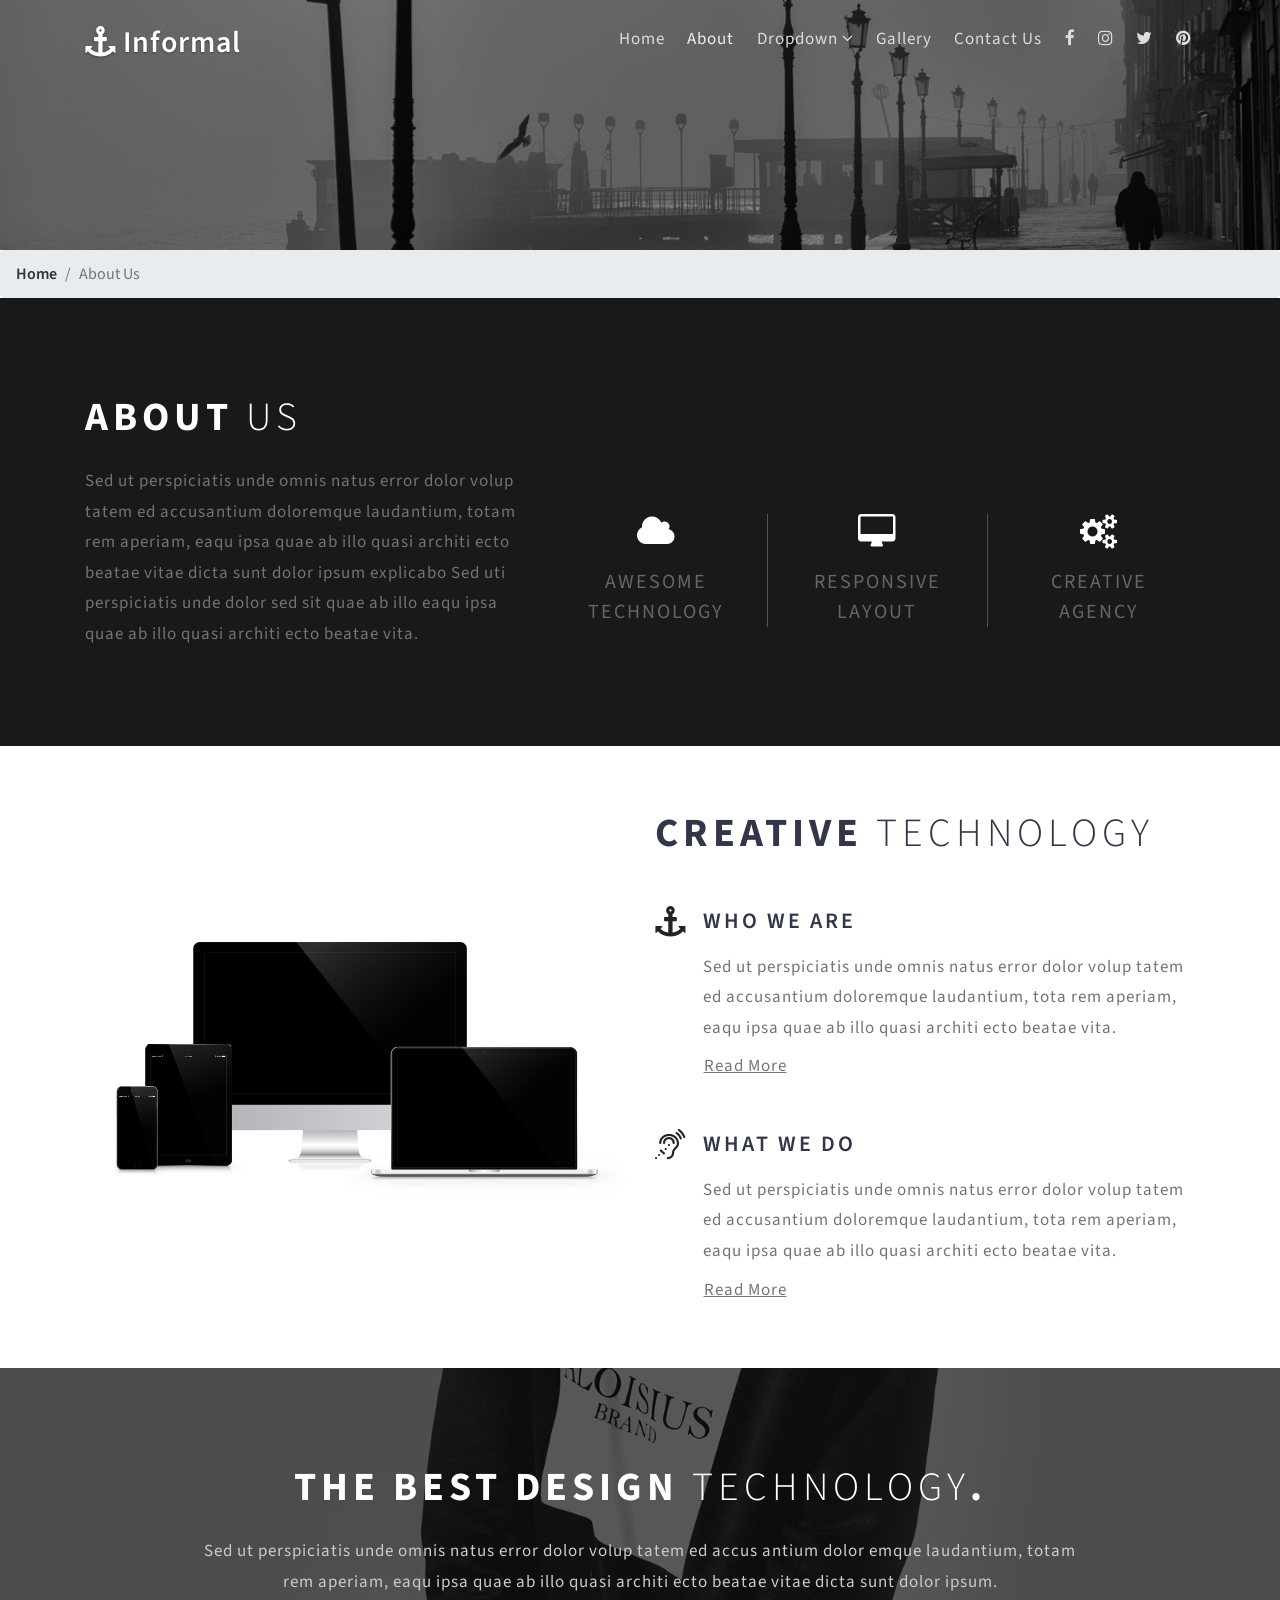
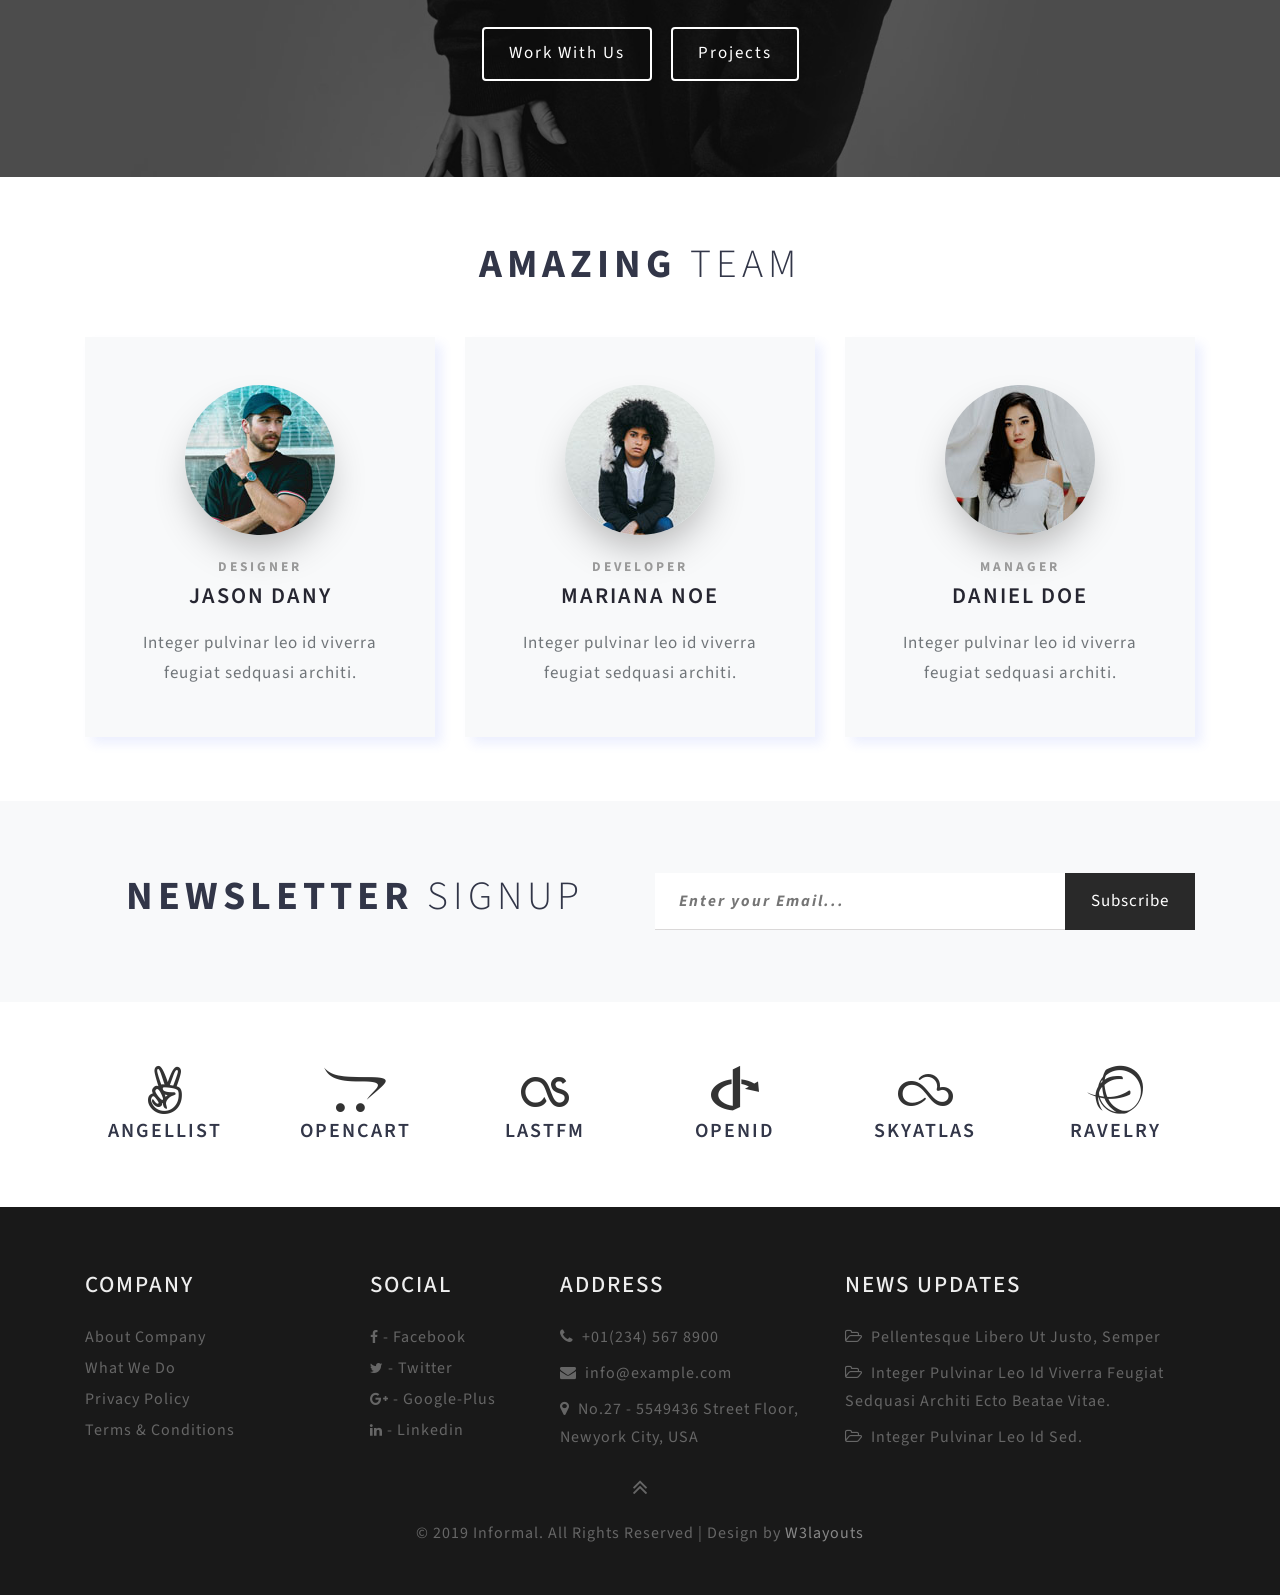
==== about.html @ fc9c0b32 "Initial commit" ====
<!--
author: W3layouts
author URL: http://w3layouts.com
License: Creative Commons Attribution 3.0 Unported
License URL: http://creativecommons.org/licenses/by/3.0/
-->
<!DOCTYPE html>
<html lang="en">
<head>
<title>Informal a Multipurpose Flat Bootstrap Responsive Web Template | About :: w3layouts</title>

<meta name="viewport" content="width=device-width, initial-scale=1">
<meta charset="utf-8">
<meta name="keywords" content="Informal Responsive web template, Bootstrap Web Templates, Flat Web Templates, Android Compatible web template, 
Smartphone Compatible web template, free webdesigns for Nokia, Samsung, LG, SonyEricsson, Motorola web design" />

    <script>
        addEventListener("load", function () {
            setTimeout(hideURLbar, 0);
        }, false);

        function hideURLbar() {
            window.scrollTo(0, 1);
        }
    </script>
	
	<!-- css files -->
    <link href="css/bootstrap.css" rel='stylesheet' type='text/css' /><!-- bootstrap css -->
    <link href="css/style.css" rel='stylesheet' type='text/css' /><!-- custom css -->
    <link href="css/font-awesome.min.css" rel="stylesheet"><!-- fontawesome css -->
	<!-- //css files -->
	
	<!-- google fonts -->
	<link href="//fonts.googleapis.com/css?family=Source+Sans+Pro:200,200i,300,300i,400,400i,600,600i,700,700i,900,900i&amp;subset=cyrillic,cyrillic-ext,greek,greek-ext,latin-ext,vietnamese" rel="stylesheet">
	<!-- //google fonts -->
	
</head>
<body>

<!-- header -->
<header>
	<div class="container">
		<div class="header d-lg-flex justify-content-between align-items-center">
			<div class="header-agile">
				<h1>
					<a class="navbar-brand logo" href="index.html">
						<span class="fa fa-anchor" aria-hidden="true"></span> Informal 
					</a>
				</h1>
			</div>
			<div class="nav_w3ls">
				<nav>
					<label for="drop" class="toggle mt-lg-0 mt-1"><span class="fa fa-bars" aria-hidden="true"></span></label>
					<input type="checkbox" id="drop" />
						<ul class="menu">
							<li class="mr-lg-3 mr-2"><a href="index.html">Home</a></li>
							<li class="mr-lg-3 mr-2 active"><a href="about.html">About </a></li>
							<li class="mr-lg-3 mr-2 p-0">
							<!-- First Tier Drop Down -->
							<label for="drop-2" class="toggle">Dropdown <span class="fa fa-angle-down" aria-hidden="true"></span> </label>
							<a href="#">Dropdown <span class="fa fa-angle-down" aria-hidden="true"></span></a>
							<input type="checkbox" id="drop-2"/>
							<ul class="inner-dropdown">
								<li><a href="index.html">What We Do</a></li>
								<li><a href="index.html">News Updates</a></li>
								<li><a href="#subscribe">Newsletter</a></li>
							</ul>
							</li>
							<li class="mr-lg-3 mr-2"><a href="gallery.html">Gallery</a></li>
							<li class="mr-lg-3 mr-2"><a href="contact.html">Contact Us</a></li>
							<li class="mr-3 icons"><a href="#"><span class="fa fa-facebook" aria-hidden="true"></span></a></li>
							<li class="mr-3 icons"><a href="#"><span class="fa fa-instagram" aria-hidden="true"></span></a></li>
							<li class="mr-3 icons"><a href="#"><span class="fa fa-twitter" aria-hidden="true"></span></a></li>
							<li class=" icons"><a href="#"><span class="fa fa-pinterest" aria-hidden="true"></span></a></li>
						</ul>
				</nav>
			</div>

		</div>
	</div>
</header>
<!-- //header -->

<!-- banner -->
<section class="inner-page-banner" id="home">
</section>
<!-- //banner -->

<!-- page details -->
<div class="breadcrumb-agile">
	<ol class="breadcrumb mb-0">
		<li class="breadcrumb-item">
			<a href="index.html">Home</a>
		</li>
		<li class="breadcrumb-item active" aria-current="page">About Us</li>
	</ol>
</div>
<!-- //page details -->

<!-- about -->
<section class="about py-5" id="about">
	<div class="container py-lg-5 py-md-3">
		<h3 class="heading mb-4">About <span> Us</span> </h3>
		<div class="row">
			<div class="col-lg-5 about-left">
				<p class="">Sed ut perspiciatis unde omnis natus error dolor volup tatem ed accusantium doloremque
				laudantium, totam rem aperiam, eaqu ipsa quae ab illo quasi architi ecto beatae vitae dicta
				sunt dolor ipsum explicabo Sed uti perspiciatis unde dolor sed sit quae ab illo eaqu ipsa quae ab illo quasi architi ecto beatae vita.</p>
			</div>
			<div class="col-lg-7 about-right text-center mt-5">
				<div class="row"> 
					<div class="col-sm-4 col-4 grid1">
						<span class="fa fa-cloud"></span>
						<h4 class="mt-3">Awesome <br>Technology</h4>
					</div>
					<div class="col-sm-4 col-4 grid2 border-grid">
						<span class="fa fa-desktop"></span>
						<h4 class="mt-3">Responsive <br>Layout</h4>
					</div>
					<div class="col-sm-4 col-4 grid3">
						<span class="fa fa-cogs"></span>
						<h4 class="mt-3">Creative <br>Agency</h4>
					</div>
				</div>
			</div>
		</div>
	</div>
</section>
<!-- //about -->

<!-- about bottom -->
<section class="about-bottom py-5">
	<div class="container py-md-3">
		<div class="row"> 
			<div class="col-lg-6 left-img">
				<img src="images/imac.png" class="img-fluid" alt="" />
			</div> 
			<div class="col-lg-6 mt-lg-0 mt-4">
				<h3 class="heading mb-5">Creative <span> Technology</span> </h3>
				<div class="row inner-heading">
					<div class="col-md-1">
						<span class="fa fa-anchor"></span>
					</div>
					<div class="col-md-11">
						<h4 class="mt-md-0 mt-2">Who We Are</h4>
						<p class="mt-3">Sed ut perspiciatis unde omnis natus error dolor volup tatem ed accusantium doloremque
						laudantium, tota rem aperiam, eaqu ipsa quae ab illo quasi architi ecto beatae vita.</p>
						<a href="#" class="btn">Read More</a>
					</div>
					<div class="col-md-1 mt-5">
						<span class="fa fa-assistive-listening-systems"></span>
					</div>
					<div class="col-md-11 mt-md-5">
						<h4 class="mt-md-0 mt-2">What we do</h4>
						<p class="mt-3">Sed ut perspiciatis unde omnis natus error dolor volup tatem ed accusantium doloremque
						laudantium, tota rem aperiam, eaqu ipsa quae ab illo quasi architi ecto beatae vita.</p>
						<a href="#" class="btn">Read More</a>
					</div>
				</div>
			</div>
		</div>
	</div>
</section>
<!-- //about bottom -->

<!-- text -->
<section class="text py-5" id="stats">
	<div class="container py-md-5 text-center">		
		<div class="row">
			<div class="col-12">
				<h2 class="mb-4 heading">The Best Design <span>Technology</span>.</h2>
				<p>Sed ut perspiciatis unde omnis natus error dolor volup tatem ed accus antium dolor emque
				laudantium, totam rem aperiam, eaqu ipsa quae ab illo quasi architi ecto beatae vitae dicta
				sunt dolor ipsum.</p>
				<a href="contact.html" class="btn mr-3"> Work With Us</a>
				<a href="gallery.html" class="btn"> Projects </a>
			</div>		
		</div>		
	</div>		
</section>
<!-- //text -->

<!-- team -->
<section class="banner-w3layouts-bottom py-5" id="team">
	<div class="container">
		<div class="inner-sec-wthree py-lg-3 speak">
			<h3 class="heading mb-5 text-center">Amazing <span> Team</span> </h3>
			<div class="row mt-lg-5 mt-4">
				<div class="col-md-4">
					<div class="team-gd text-center">
						<div class="team-img mb-4">
							<img src="images/team3.jpg" class="img-fluid" alt="user-image">
						</div>
						<div class="team-info">
							<h3 class="mt-md-4 mt-3"><span class="sub-tittle-team">Designer</span> Jason dany</h3>
							<p>Integer pulvinar leo id viverra feugiat sedquasi architi.</p>
						</div>
					</div>
				</div>
				<div class="col-md-4 my-md-0 my-3">
					<div class="team-gd text-center">
						<div class="team-img mb-4">
							<img src="images/team1.jpg" class="img-fluid" alt="user-image">
						</div>
						<div class="team-info">
							<h3 class="mt-md-4 mt-3"><span class="sub-tittle-team">Developer</span> Mariana Noe</h3>
							<p>Integer pulvinar leo id viverra feugiat sedquasi architi.</p>
						</div>
					</div>
				</div>
				<div class="col-md-4">
					<div class="team-gd text-center">
						<div class="team-img mb-4">
							<img src="images/team2.jpg" class="img-fluid" alt="user-image">
						</div>
						<div class="team-info">
							<h3 class="mt-md-4 mt-3"><span class="sub-tittle-team">Manager</span> Daniel Doe</h3>
							<p>Integer pulvinar leo id viverra feugiat sedquasi architi.</p>
						</div>
					</div>
				</div>
			</div>
		</div>
	</div>
</section>
<!-- //team -->

<!-- newsletter -->
<section class="subscribe-main py-5" id="subscribe">
	<div class="container py-md-4">
		<div class="row">
			<div class="col-lg-6">
				<h3 class="heading text-center">Newsletter <span> Signup</span></h3>
			</div>
			<div class="col-lg-6 newsletter-info mt-lg-0 mt-4">
				<form action="#" method="post" class="d-flex">
					<input type="email" name="email" placeholder="Enter your Email..." required="">
					<input type="submit" value="Subscribe">
				</form>
			</div>
		</div>
	</div>
</section>
<!-- //newsletter-->

<!-- partners -->
<section class="partners py-5" id="partners">
	<div class="container py-md-3">
		<div class="row grid-part text-center">
			<div class="col-md-2 col-4">
				<div class="parts-w3ls">
					<a href="#"><span class="fa fa-angellist"></span></a>
					<h4>Angellist</h4>
				</div>
			</div>
			<div class="col-md-2 col-4">
				<div class="parts-w3ls">
					<a href="#"><span class="fa fa-opencart"></span></a>
					<h4>opencart</h4>
				</div>
			</div>
			<div class="col-md-2 col-4">
				<div class="parts-w3ls">
					<a href="#"><span class="fa fa-lastfm"></span></a>
					<h4>lastfm</h4>
				</div>
			</div>
			<div class="col-md-2 col-4 mt-md-0 mt-4">
				<div class="parts-w3ls">
					<a href="#"><span class="fa fa-openid"></span></a>
					<h4>openid</h4>
				</div>
			</div>
			<div class="col-md-2 col-4 mt-md-0 mt-4">
				<div class="parts-w3ls">
					<a href="#"><span class="fa fa-skyatlas"></span></a>
					<h4>skyatlas</h4>
				</div>
			</div>
			<div class="col-md-2 col-4 mt-md-0 mt-4">
				<div class="parts-w3ls">
					<a href="#"><span class="fa fa-ravelry"></span></a>
					<h4>ravelry</h4>
				</div>
			</div>
		</div>
	</div>
</section>
<!-- //partners -->

<!-- footer -->
<footer class="py-5">
	<div class="container">
		<div class="row footer_grids pt-lg-3">
			<div class="col-lg-3 col-6 footer_left">
				<h3 class="mb-sm-4 mb-3">Company</h3>
				<ul>
					<li><a href="about.html">About company</a></li>
					<li><a href="#stats">What We Do</a></li>
					<li><a href="#">Privacy Policy</a></li>
					<li><a href="#">Terms & Conditions</a></li>
				</ul>
			</div>
			<div class="col-lg-2 col-6 footer_left">
				<h3 class="mb-sm-4 mb-3"> Social</h3>
				<ul>
					<li><a href="#"><span class="fa mr-1 fa-facebook"></span>- facebook</a></li>
					<li><a href="#"><span class="fa mr-1 fa-twitter"></span>- twitter</a></li>
					<li><a href="#"><span class="fa mr-1 fa-google-plus"></span>- google-plus</a></li>
					<li><a href="#"><span class="fa mr-1 fa-linkedin"></span>- linkedin</a></li>
				</ul>
			</div>
			<div class="col-lg-3 col-sm-6 mt-lg-0 mt-5 footer_right">
				<h3 class="mb-sm-4 mb-3">Address</h3>
				<p> <span class="fa mr-1 fa-phone"></span> +01(234) 567 8900 </p>
				<p> <span class="fa mr-1 fa-envelope"></span> <a href="mailto:info@example.com">info@example.com</a> </p>
				<p> <span class="fa mr-1 fa-map-marker"></span> No.27 - 5549436 Street Floor, Newyork City, USA </p>
			</div>
			<div class="col-lg-4 col-sm-6 mt-lg-0 mt-5 footer_middle">
				<h3 class="mb-sm-4 mb-3">News Updates</h3>
				<ul>
					<li><a href="#"><span class="fa mr-1 fa-folder-open-o"></span> Pellentesque libero ut justo, semper</a></li>
					<li><a href="#"><span class="fa mr-1 fa-folder-open-o"></span> Integer pulvinar leo id viverra feugiat sedquasi architi ecto beatae vitae.</a></li>
					<li><a href="#"><span class="fa mr-1 fa-folder-open-o"></span> Integer pulvinar leo id sed.</a></li>
				</ul>
			</div>
		</div>
		<!-- move top -->
		<div class="move-to-top text-center mt-3">
			<a href="#home" class="move-top"><span class="fa fa-angle-double-up" aria-hidden="true"></span></a>
		</div>
		<!-- //move top -->
		<div class="copyright text-center mt-3">
			<p>© 2019 Informal. All Rights Reserved | Design by <a href="http://w3layouts.com/"> W3layouts</a> </p>
		</div>
	</div>
</footer>
<!-- //footer -->

</body>
</html>
---- css/style.css ----
/*--
Author: W3layouts
Author URL: http://w3layouts.com
License: Creative Commons Attribution 3.0 Unported
License URL: http://creativecommons.org/licenses/by/3.0/
--*/
html,
body {
    margin: 0;
    font-size: 100%;
    background: #fff;
	font-family: 'Source Sans Pro', sans-serif;
}

html {
  scroll-behavior: smooth;
}
body a {
    text-decoration: none;
    transition: 0.5s all;
    -webkit-transition: 0.5s all;
    -moz-transition: 0.5s all;
    -o-transition: 0.5s all;
    -ms-transition: 0.5s all;
	font-family: 'Source Sans Pro', sans-serif;
}

body img {
    max-width: 100%;
}

a:hover {
    text-decoration: none;
}

input[type="button"],
input[type="submit"],
input[type="text"],
input[type="email"],
input[type="search"] {
    transition: 0.5s all;
    -webkit-transition: 0.5s all;
    -moz-transition: 0.5s all;
    -o-transition: 0.5s all;
    -ms-transition: 0.5s all;
}

h1,
h2,
h3,
h4,
h5,
h6 {
    margin: 0;
	color: #323648;
}
li {
    list-style-type: none;
}
p {
    margin: 0;
    font-size: 17px;
    line-height: 1.8em;
    letter-spacing: 1px;
    color: #707579;
}

ul {
    margin: 0;
    padding: 0;
}

/*-- header --*/

a.navbar-brand {
    font-size: .75em;
    color: #fff;
    padding: 0;
    font-weight: 600;
    margin: 0;
    letter-spacing: 1px;
    text-shadow: 0 1px 2px rgba(0, 0, 0, 0.37);
    position: relative;
}

/*-- //header --*/


/*-- banner --*/

.banner-text {
    padding-top: 17vw;
    text-align: center;
}
.banner-text a {
    font-size: 17px;
    letter-spacing: 2px;
    color: #fff;
    padding: 15px 25px;
    border: 2px solid #fff;
    margin-top: 20px;
    border-radius: 4px;
    display: inline-block;
}
/*-- text Slider --*/


p.sub-para {
    font-size: 18px;
    color: #fff;
    letter-spacing: 2px;
    font-weight: 300;
}

.slider-top span {
    font-weight: 600;
}

.home h3 {
    font-size: 2em;
    color: #ffffff;
    letter-spacing: 2px;
    font-weight: 400;
    line-height: 1.15em;
}

.slider-info p {
    color: #fff;
    font-size: 16px;
    width: 70%;
    margin: auto;
    line-height: 30px;
    letter-spacing: 1px;
    margin-top: 1em;
}

/* //text slider */

.bs-slider-overlay {
    width: 100%;
    height: 100%; 
	background: rgba(0, 0, 0, 0.3);
    background-size: 2px;
    -webkit-background-size: 2px;
    -moz-background-size: 2px;
    -o-background-size: 2px;
    -ms-background-size: 2px;
}
.bs-slider-overlay1 {
    width: 100%;
    height: 100%; 
	background: rgba(0, 0, 0, 0.5);
    background-size: 2px;
    -webkit-background-size: 2px;
    -moz-background-size: 2px;
    -o-background-size: 2px;
    -ms-background-size: 2px;
}
h4.agile-title,h1.agile-title,h2.agile-title {
    letter-spacing: 1px;
    line-height: 1.2em;
    text-shadow: 0 1px 2px rgba(0, 0, 0, 0.37);
    font-size: 4.5em;
    font-weight: 100;
	color: #fff;
}
/*-- //banner --*/


/*-- banner --*/

.csslider>ul>li,.bs-slider-overlay,.csslider>ul>li,.bs-slider-overlay1 {
    min-height: 750px;
}

.csslider>ul>li:first-child {
    background: url(../images/banner1.jpg) no-repeat center;
    background-size: cover;
}

.csslider>ul>li:nth-child(2) {
    background: url(../images/banner2.jpg) no-repeat center;
    background-size: cover;
}

.csslider>ul>li:nth-child(3) {
    background: url(../images/banner3.jpg) no-repeat center;
    background-size: cover;
}
.csslider>ul>li:last-child {
    background: url(../images/banner4.jpg) no-repeat center;
    background-size: cover;
}

.csslider {
    position: relative;
}

.csslider>input {
    display: none;
}

.csslider>input:nth-of-type(3):checked~ul li:first-of-type {
    margin-left: -200%;
}

.csslider>input:nth-of-type(4):checked~ul li:first-of-type {
    margin-left: -300%;
}

.csslider>input:nth-of-type(2):checked~ul li:first-of-type {
    margin-left: -100%;
}

.csslider>input:nth-of-type(1):checked~ul li:first-of-type {
    margin-left: 0%;
}

.csslider>ul {
    position: relative;
    font-size: 0;
    line-height: 0;
    margin: 0 auto;
    padding: 0;
    overflow: hidden;
    white-space: nowrap;
    -moz-box-sizing: border-box;
    -webkit-box-sizing: border-box;
    box-sizing: border-box;
}

.csslider>ul>li {
    position: relative;
    display: inline-block;
    width: 100%;
    height: 100%;
    overflow: visible;
    font-size: 15px;
    font-size: initial;
    line-height: normal;
    -moz-transition: all 0.5s cubic-bezier(0.4, 1.3, 0.65, 1);
    -o-transition: all 0.5s ease-out;
    -webkit-transition: all 0.5s cubic-bezier(0.4, 1.3, 0.65, 1);
    transition: all 0.5s cubic-bezier(0.4, 1.3, 0.65, 1);
    vertical-align: top;
    -moz-box-sizing: border-box;
    -webkit-box-sizing: border-box;
    box-sizing: border-box;
    white-space: normal;
}

.csslider>.navigation {
    position: absolute;
    bottom: 30px;
    left: 50%;
    z-index: 10;
    margin-bottom: -10px;
    font-size: 0;
    line-height: 0;
    text-align: center;
    -webkit-touch-callout: none;
    -webkit-user-select: none;
    -khtml-user-select: none;
    -moz-user-select: none;
    -ms-user-select: none;
    user-select: none;
}

.csslider>.navigation>div {
    margin-left: -100%;
}

.csslider>.navigation label {
    position: relative;
    display: inline-block;
    cursor: pointer;
    border-radius: 50%;
    margin: 0 4px;
    padding: 2px;
    background: #fff;
    border: 3px solid #fff;
}

.csslider>.navigation label:hover:after {
    opacity: 1;
}

.csslider>.navigation label:after {
    content: '';
    position: absolute;
    left: 50%;
    top: 50%;
    margin-left: -7px;
    margin-top: -7px;
    background: transparent;
    border-radius: 50%;
    padding: 3px;
    opacity: 0;
    border: 4px solid #fff;
}

.csslider.inside .navigation {
    bottom: 10px;
    margin-bottom: 10px;
}

.csslider.inside .navigation label {
    border: 1px solid #7e7e7e;
}

.csslider>input:nth-of-type(1):checked~.navigation label:nth-of-type(1):after,
.csslider>input:nth-of-type(2):checked~.navigation label:nth-of-type(2):after,
.csslider>input:nth-of-type(3):checked~.navigation label:nth-of-type(3):after,
.csslider>input:nth-of-type(4):checked~.navigation label:nth-of-type(4):after {
    opacity: 1;
}

.csslider.infinity>input:first-of-type:checked~.arrows label.goto-last,
.csslider>input:nth-of-type(1):checked~.arrows>label:nth-of-type(0),
.csslider>input:nth-of-type(2):checked~.arrows>label:nth-of-type(1),
.csslider>input:nth-of-type(3):checked~.arrows>label:nth-of-type(2)
.csslider>input:nth-of-type(4):checked~.arrows>label:nth-of-type(3) {
    display: block;
    left: 0;
    right: auto;
    -moz-transform: rotate(45deg);
    -ms-transform: rotate(45deg);
    -o-transform: rotate(45deg);
    -webkit-transform: rotate(45deg);
    transform: rotate(45deg);
}

.csslider.infinity>input:last-of-type:checked~.arrows label.goto-first,
.csslider>input:nth-of-type(1):checked~.arrows>label:nth-of-type(2),
.csslider>input:nth-of-type(2):checked~.arrows>label:nth-of-type(3),
.csslider>input:nth-of-type(3):checked~.arrows>label:nth-of-type(4) {
    display: block;
    right: 0;
    left: auto;
    -moz-transform: rotate(225deg);
    -ms-transform: rotate(225deg);
    -o-transform: rotate(225deg);
    -webkit-transform: rotate(225deg);
    transform: rotate(225deg);
}

/*#region MODULES */


#slider1 {
    width: 100%;
}

@media screen and (max-width: 800px) {
    .csslider>.navigation {
        bottom: 75px;
    }
}
@media screen and (max-width: 768px) {
    .csslider>ul>li {
        min-height: 486px;
    }
}
@media screen and (max-width:736px) {

    .csslider>.navigation {
        bottom: 40px;
    }
}

@media screen and (max-width: 640px) {
    .csslider>ul>li {
        min-height: 420px;
    }
}
@media screen and (max-width: 600px) {
    .csslider>ul>li {
        min-height: 385px;
    }
}
@media screen and (max-width: 480px) {
    .csslider>ul>li {
        min-height: 330px;
    }
}
@media screen and (max-width: 384px) {
    .csslider>ul>li {
        min-height: 280px;
    }
}
/* //banner */

/* header */
/* CSS Document */
header {
    position: absolute;
    z-index: 9;
    width: 100%;
    padding: 1rem 0;
}

.toggle,
[id^=drop] {
	display: none;
}

/* Giving a background-color to the nav container. */
nav { 
	margin:0;
	padding: 0;
}


/* Since we'll have the "ul li" "float:left"
 * we need to add a clear after the container. */

nav:after {
	content:"";
	display:table;
	clear:both;
}

/* Removing padding, margin and "list-style" from the "ul",
 * and adding "position:reltive" */
nav ul {
	float: right;
	padding:0;
	margin:0;
	list-style: none;
	position: relative;
	}
	
/* Positioning the navigation items inline */
nav ul li {
	margin: 0px;
	display:inline-block;
	float: left;
	}

/* Styling the links */
nav a {
    font-weight: 400;	
    text-transform: capitalize;
    color: #ddd;
    letter-spacing: 1px;
    font-size: 17px;
    position: relative;
    padding: 0.2rem;
}


nav ul li ul li:hover { background: #f8f9fa; }

/* Background color change on Hover */
nav a:hover { 
    color: #ddd;
    background: transparent;
}
.menu li.active  a{ 
    color: #eee;
    background: transparent;
}

/* Hide Dropdowns by Default
 * and giving it a position of absolute */
nav ul ul {
	display: none;
	position: absolute; 
	/* has to be the same number as the "line-height" of "nav a" */
	top: 25px; 
    background: #fff;
    padding: 10px;
}
ul.inner-dropdown a:hover {
	color: #333;
}
/* Display Dropdowns on Hover */
nav ul li:hover > ul {
	display:inherit;
}
	
/* Fisrt Tier Dropdown */
nav ul ul li {
	width:160px;
	float:none;
	display:list-item;
	position: relative;
}
nav ul ul li a {
    color: #333;
    padding: 5px 10px;
    display: block;
}

/* Second, Third and more Tiers	
 * We move the 2nd and 3rd etc tier dropdowns to the left
 * by the amount of the width of the first tier.
*/
nav ul ul ul li {
	position: relative;
	top:-60px;
	/* has to be the same number as the "width" of "nav ul ul li" */ 
	left:170px; 
}

	
/* Change ' +' in order to change the Dropdown symbol */
li > a:only-child:after { content: ''; }


/* Media Queries
--------------------------------------------- */

@media all and (max-width : 991px) {

	#logo {
		display: block;
		padding: 0;
		width: 100%;
		text-align: center;
		float: none;
	}

	nav {
		margin: 0;
	}
	.header-agile{
		float: left;
	}
	nav ul {
		width: 100%;
	}
	/* Hide the navigation menu by default */
	/* Also hide the  */
	.toggle + a,
	.menu {
		display: none;
	}

	/* Stylinf the toggle lable */
	.toggle {
		display: block;
		padding: 4px 18px;
		font-size: 20px;
		text-decoration:none;
		border:none;
		float: right;
		background-color: #333;
		color: #fff;
	}
	.menu .toggle {
		float: none;
		text-align: center;
		margin: auto;
		width: 25%;
		padding: 5px;
		font-weight: normal;
		font-size: 15px;
		letter-spacing: 1px;
		background: none;
		color:#333;
	}

	.toggle:hover {
		color:#333;
		background-color: #fff;
	}

	/* Display Dropdown when clicked on Parent Lable */
	[id^=drop]:checked + ul {
		display: block;
		background: #fff;
		padding: 15px 0;
		text-align: center;
	}

	/* Change menu item's width to 100% */
	nav ul li {
		display: block;
		width: 100%;
		padding: 5px 0;
	}

	nav ul ul .toggle,
	nav ul ul a {
		padding: 0 40px;
	}

	nav ul ul ul a {
		padding: 0 80px;
	}

	nav a:hover,
 	nav ul ul ul a {
		background-color: transparent;
	}
  
	nav ul li ul li .toggle,
	nav ul ul a,
  nav ul ul ul a{
		padding:14px 20px;	
		color:#FFF;
		font-size:17px; 
	}
  
	/* Hide Dropdowns by Default */
	nav ul ul {
		float: none;
		position:static;
		color: #ffffff;
		/* has to be the same number as the "line-height" of "nav a" */
	}
		
	/* Hide menus on hover */
	nav ul ul li:hover > ul,
	nav ul li:hover > ul {
		display: none;
	}
		
	/* Fisrt Tier Dropdown */
	nav ul ul li {
		display: block;
		width: 100%;
		padding: 0;
	}

	nav ul ul ul li {
		position: static;
		/* has to be the same number as the "width" of "nav ul ul li" */ 

	}
	nav a {
		color: #333;
	}
	nav a:hover {
		color: #333;
	}
	.menu li.active a {
		color: #333;
	}
	nav ul ul li a {
		display: inline-block;
		font-size: 15px;
	}
	ul.inner-dropdown {
		padding-bottom: 0 !important;
		padding-top: 8px !important;
	}
}

@media all and (max-width : 330px) {

	nav ul li {
		display:block;
		width: 94%;
	}

}
/*-- // header --*/

/*-- about --*/
.about {
    background: #191919;
}
h2.heading,h3.heading {
    font-size: 40px;
    text-transform: uppercase;
    font-weight: 700;
    letter-spacing: 5px;
}
.about h3.heading {
    color: #fff;
}
h2.heading span,h3.heading span {
    font-weight: 300;
}
.about-right h4 {
    font-size: 20px;
    text-transform: uppercase;
    letter-spacing: 2px;
    color: #666;
    font-weight: 400;
    line-height: 30px;
}

.about-right span.fa {
    font-size: 35px;
	color: #fff;
}
.grid1 span.fa{
	color: #fff;
}
.border-grid {
    border-left: 1px solid #555;
    border-right: 1px solid #555;
}
/*-- //about --*/

/*-- about bottom --*/
.inner-heading h4 {
    font-size: 22px;
    font-weight: 600;
    letter-spacing: 3px;
    line-height: 30px;
    text-transform: uppercase;
}
.inner-heading span.fa {
    font-size: 30px;
}
.inner-heading a.btn {
    text-decoration: underline;
    padding: 0;
    margin-top: 10px;
    letter-spacing: 1px;
    color: #777;
    font-size: 17px;
}
.left-img {
    margin-top: 6em;
}
.banner-about {
    padding-left: 17em;
}
/*-- //about bottom --*/

/*--  stats --*/
.stats {
    background: url(../images/stats.jpg) no-repeat center;
    background-size: cover;
    position: relative;
}
.stats:before {
    content: '';
    position: absolute;
    width: 100%;
    height: 100%;
    top: 0;
    left: 0;
    opacity: 0.6;
    background: #000;
}
.stats h4 {
    font-size: 50px;
    color: #fff;
    font-weight: 600;
    letter-spacing: 1px;
}
.stats p{
    color: #aaa;
}
.stats span.fa{
    font-size: 30px;
    color: #eee;
}
/*--  //stats --*/

/*-- blog --*/
.blog h4{
    font-size: 22px;
    font-weight: 600;
    letter-spacing: 3px;
    line-height: 30px;
    text-transform: uppercase;
}
.blog ul li {
    display: inline-block;
    color: #777;
    font-size: 16px;
    letter-spacing: 1px;
}
.blog a.btn {
    font-size: 15px;
    letter-spacing: 2px;
    color: #fff;
    padding: 12px 25px;
    background: #333;
    margin-top: 20px;
    border-radius: 4px;
}
/*-- //blog --*/

/*--  text --*/
.text {
    background: url(../images/banner4.jpg) no-repeat center;
    background-size: cover;
    position: relative;
}
.text:before {
    content: '';
    position: absolute;
    width: 100%;
    height: 100%;
    top: 0;
    left: 0;
    opacity: 0.6;
    background: #000;
}
.text h2.heading{
	color: #fff;
}
.text p {
    color: #ccc;
    width: 80%;
    margin: auto;
}
.text a.btn {
    font-size: 17px;
    letter-spacing: 2px;
    color: #fff;
    padding: 12px 25px;
    border: 2px solid #fff;
    margin-top: 30px;
    border-radius: 4px;
    display: inline-block;
}
/*--  //text --*/

/*-- newsletter --*/
.subscribe-main{
	background: #f8f9fa;
}
.newsletter-info input[type="email"] {
    padding: 1em 1.5em;
    font-size: 16px;
    color: #666;
    outline: none;
    letter-spacing: 2px;
    border: none;
    border-bottom: 1px solid #dad8d8;
    flex-basis: 100%;
    font-style: italic;
    font-weight: 700;
}

.newsletter-info input[type="submit"] {
    color: #fff;
    font-size: 17px;
    letter-spacing: 1px;
    padding: 14px 0;
    border: transparent;
    background: #292929;
    flex-basis: 30%;
    margin-left: -2em;
    -webkit-transition: 0.5s all;
    -moz-transition: 0.5s all;
    transition: 0.5s all;
    cursor: pointer;
}
/*-- //newsletter --*/

/*-- footer --*/
footer {
    background: #191919;
}
.footer_left p,.footer_middle p {
    font-size: 16px;
    line-height: 28px;
    color: #666;
    letter-spacing: 1px;
    margin-top: 1.5em;
}
.footer_grids ul li a {
    font-size: 16px;
    line-height: 28px;
    color: #666;
    letter-spacing: 1px;
	text-transform: capitalize;
    display: block;
    margin-bottom: .2em;
}
.footer_left ul li a span.fa {
    font-size: 14px;
}
.footer_grids h3 {
    font-size: 23px;
    color: #eee;
    letter-spacing: 2px;
	text-transform: uppercase;
}

.footer_right p,.footer_right p a {
    font-size: 16px;
    line-height: 28px;
    margin-bottom: .5em;
    color: #666;
}
.footer_middle ul li {
    display: inline-block;
}
.footer_middle ul li a {
    font-size: 16px;
    line-height: 28px;
    letter-spacing: 1px;
    display: block;
    margin-bottom: .5em;
}
.copyright p {
    color: #666;
    letter-spacing: 1px;
    font-size: 16px;
}
.copyright p  a{
	color: #888;
}
/*-- //footer --*/

/*-- inner page banner --*/
.inner-page-banner {
    background: url(../images/banner1.jpg) no-repeat center;
    background-size: cover;
    min-height: 300px;
    position: relative;
}
.inner-page-banner:before {
    content: '';
    position: absolute;
    width: 100%;
    height: 100%;
    top: 0;
    left: 0;
    opacity: 0.4;
    background: #000;
}
/*-- //inner page banner --*/

/*-- gallery --*/
section#gallery {
    position: relative;
}

.gal-img {
    padding: 10px;
}

.gal-img img {
    border-radius: 4px;
    -webkit-border-radius: 4px;
    -o-border-radius: 4px;
    -moz-border-radius: 4px;
    -webkit-transition: 0.5s all;
    -moz-transition: 0.5s all;
    transition: 0.5s all;
}

.gal-img:hover.gal-img img {
    box-shadow: 0 20px 40px -10px rgba(0, 0, 0, .3);
}

/*-- popup --*/

.pop-overlay {
    position: absolute;
    top: 0px;
    bottom: 0;
    left: 0;
    right: 0;
    background: rgba(0, 0, 0, 0.7);
    transition: opacity 0ms;
    visibility: hidden;
    opacity: 0;
    z-index: 9999;
}

.pop-overlay:target {
    visibility: visible;
    opacity: 1;
}

.popup {
    background: #fff;
    border-radius: 5px;
    max-width: 400px;
    position: relative;
    margin: 8em auto;
    padding: 2.5em 1em 2em;
}


.popup h2 {
    margin-top: 0;
    color: #fff;

}

.popup .close {
    position: absolute;
    top: 5px;
    right: 15px;
    transition: all 200ms;
    font-size: 30px;
    font-weight: bold;
    text-decoration: none;
    color: #000;
}

/*-- //popup --*/
/*-- //gallery --*/

/*-- partners --*/

.parts-w3ls span {
    font-size: 3em;
    color: #333;
    transition: 0.5s all;
    -webkit-transition: 0.5s all;
    -moz-transition: 0.5s all;
    -ms-transition: 0.5s all;
    -o-transition: 0.5s all;
}
.parts-w3ls h4 {
    text-transform: uppercase;
    font-size: 20px;
    font-weight: 600;
    letter-spacing: 2px;
    margin-top: 5px;
}
/*-- //partners --*/

/*-- features --*/

h3.tittle {
    font-size: 2.7em;
    letter-spacing: 1px;
    color: #212529;
    font-weight: 700;
    text-transform: capitalize;
}
.feature-grids h3 {
    font-size: 22px;
    font-weight: 600;
    letter-spacing: 3px;
    line-height: 30px;
    text-transform: uppercase;
}

.feature-grids .f-icon {
    vertical-align: middle;
    background: #292929;
    width: 80px;
    height: 80px;
    line-height: 80px;
    margin: 0.5em auto 0;
    border-radius: 50%;
}
.feature-grids span.fa {
	color: #fff;
	font-size: 25px;
    line-height: 80px;
}

.feature-grids span {
    text-align: center;
}
/*-- //features --*/

/*-- page details --*/
li.breadcrumb-item a {
    color: #333;
    font-weight: 600;
}

/*-- //page details --*/

/*-- team --*/
.team-gd {
    padding: 2em 2em;
}

.team-info h3 {
    font-size: 1.4em;
    font-weight: 600;
    letter-spacing: 2px;
    color: #262631;
    margin-bottom: 0.8em;
    text-transform: uppercase;
}

.sub-tittle-team {
    font-size: 0.6em;
    color: #999;
    font-weight: 700;
    letter-spacing: 3px;
    display: block;
    margin-bottom: 8px;
}

.rsvp img {
    background: #eaebec;
    padding: 0.7em;
}

.team-gd {
    padding: 3em 2em;
    background: #f8f9fa;
    transition: 2s all;
    -webkit-transition: 2s all;
    -moz-transition: 2s all;
    -ms-transition: 2s all;
    -o-transition: 2s all;
    box-shadow: 7px 7px 10px 0 rgba(76, 110, 245, .1);
    border: transparent;
}

.team-gd img {
    box-shadow: 0 20px 40px -10px rgba(0, 0, 0, .3);
    border-radius: 50%;
}

/*-- //team --*/

/* contact */
.contact-agileits-w3layouts h5 {
    color: #424242;
    font-size: 20px;
    letter-spacing: 1px;
    line-height: 1.8;
}

.midd-contact h4 {
    font-size: 24px;
    font-weight: 600;
    letter-spacing: 3px;
    line-height: 30px;
}

p.para-agileits-w3layouts a {
    color: #777;
}

p.para-agileits-w3layouts a:hover,
.w3l-footer ul li a:hover,
p.copy-right-grids a:hover {
    color: #000;
}

h4.contact-title {
    font-size: 24px;
    font-weight: 600;
    letter-spacing: 3px;
    line-height: 30px;
}

.form-bg-w3ls input[type="text"],
.form-bg-w3ls input[type="email"],
.form-control,
.form-bg-w3ls textarea {
    padding: 12px 20px;
    border-radius: 0;
    letter-spacing: 1px;
    font-size: 17px;
    outline: none;
}

.form-bg-w3ls textarea {
    resize: none;
    height: 8em;
}
p.para-agileits-w3layouts span.fa {
    color: #555;
}
.form-bg-w3ls button {
    background: #333;
    color: #fff;
    font-size: 17px;
    width: 100%;
    outline: none;
    letter-spacing: 1px;
    cursor: pointer;
    padding: 14px 0;
    transition: .5s ease-in;
    -webkit-transition: .5s ease-in;
    -moz-transition: .5s ease-in;
    -o-transition: .5s ease-in;
    -ms-transition: .5s ease-in;
}

/* map */
.map iframe {
    outline: none;
    border: none;
    width: 100%;
    height: 400px;
    padding: 1em;
}

/* //map */
/* //contact */

.bottom-banner-w3layouts{
	background: #f8f9fa;
}

/*-- move top --*/
a.move-top span {
    color: #666;
    font-size: 25px;
}
/*--// move top --*/

/*-- Responsive design --*/

@media(max-width:1366px) {
	.banner-about {
		padding-left: 13em;
	}
	.csslider>ul>li, .bs-slider-overlay, .csslider>ul>li, .bs-slider-overlay1 {
		min-height: 700px;
	}
	h4.agile-title, h1.agile-title, h2.agile-title {
		font-size: 4.2em;
	}
}
@media(max-width:1280px) {
	.banner-about {
		padding-left: 10em;
	}
	.inner-page-banner {
		min-height: 250px;
	}
}
@media(max-width:1080px) {
	.csslider>ul>li, .bs-slider-overlay, .csslider>ul>li, .bs-slider-overlay1 {
		min-height: 650px;
	}
	h4.agile-title, h1.agile-title, h2.agile-title {
		font-size: 3.6em;
	}
	.banner-text {
		padding-top: 20vw;
	}
	p{
		font-size: 16px;
	}
	h2.heading, h3.heading {
		font-size: 35px;
		letter-spacing: 3px;
	}
	.blog h4 {
		font-size: 20px;
		letter-spacing: 2px;
	}
	.blog ul li {
		font-size: 15px;
	}
	.text p {
		width: 90%;
	}
	h3.tittle {
		font-size: 2.2em;
	}
	.feature-grids h3,.inner-heading h4 {
		font-size: 21px;
		letter-spacing: 2px;
	}
	.banner-about {
		padding-left: 5em;
	}
	.parts-w3ls h4 {
		font-size: 18px;
		letter-spacing: 1px;
	}
	.parts-w3ls span {
		font-size: 2.5em;
	}
	.footer_middle ul li a {
		font-size: 15px;
		letter-spacing: .5px;
	}
}
@media(max-width:1024px) {
	.csslider>ul>li, .bs-slider-overlay, .csslider>ul>li, .bs-slider-overlay1 {
		min-height: 600px;
	}
	h4.agile-title, h1.agile-title, h2.agile-title {
		font-size: 3.4em;
	}
	.about-right h4 {
		font-size: 19px;
		letter-spacing: 1px;
	}
	.inner-page-banner {
		min-height: 200px;
	}
}
@media(max-width:991px) {
	nav ul li.icons {
		display: inline-block;
		width: auto;
		float: none;
	}
	.left-img {
		margin-top: 0em;
	}
	.stats h4 {
		font-size: 40px;
	}
	 .banner-about {
		padding-left: 5em;
		padding: 0 5em 0;
	}
	.team-gd {
		padding: 2em 0em;
	}
	.team-info h3 {
		font-size: 1.2em;
	}
}
@media(max-width:800px) {
	.banner-text {
		padding-top: 25vw;
	}
	h4.agile-title, h1.agile-title, h2.agile-title {
		font-size: 3em;
	}
	h3.tittle {
		font-size: 2em;
	}
	.inner-page-banner {
		min-height: 150px;
	}
	.midd-contact h4,h4.contact-title {
		font-size: 22px;
		letter-spacing: 1px;
	}
	.map iframe {
		height: 350px;
	}
}
@media(max-width:768px) {
	
}
@media(max-width:736px) {
	h4.agile-title, h1.agile-title, h2.agile-title {
		font-size: 2.7em;
	}
	.csslider>ul>li, .bs-slider-overlay, .csslider>ul>li, .bs-slider-overlay1 {
		min-height: 550px;
	}
	.text p {
		width: 100%;
	}
	h2.heading, h3.heading {
		font-size: 32px;
		letter-spacing: 2px;
	}
}
@media(max-width:600px) {
	.banner-text a {
		font-size: 17px;
		letter-spacing: 1px;
		padding: 13px 25px;
	}
	.banner-text {
		padding-top: 30vw;
	}
	.about-right span.fa {
		font-size: 30px;
	}
	.text a.btn {
		font-size: 16px;
		letter-spacing: 1px;
		padding: 10px 25px;
	}
	.form-bg-w3ls input[type="text"], .form-bg-w3ls input[type="email"], .form-control, .form-bg-w3ls textarea {
		padding: 11px 16px;
		letter-spacing: 1px;
		font-size: 16px;
	}
}
@media(max-width:568px) {
	.parts-w3ls h4 {
		font-size: 15px;
		letter-spacing: 1px;
	}
	.parts-w3ls span {
		font-size: 2em;
	}
	.feature-grids .f-icon {
		width: 65px;
		height: 65px;
		line-height: 65px;
	}
	.feature-grids span.fa {
		font-size: 20px;
		line-height: 65px;
	}
	h3.tittle {
		font-size: 1.8em;
	}
	.banner-about {
		padding-left: 5em;
		padding: 0 3em 0;
	}
	.footer_grids h3 {
		font-size: 20px;
	}
	.team-gd {
		padding: 2em 1em;
	}
}
@media(max-width:480px) {
	.stats span.fa {
		font-size: 25px;
	}
	.stats h4 {
		font-size: 35px;
	}
	.feature-grids h3, .inner-heading h4 {
		font-size: 19px;
		letter-spacing: 1px;
	}
	.about-right h4 {
		font-size: 18px;
	}
	.menu .toggle {
		width: 30%;
	}
	.inner-page-banner {
		min-height: 130px;
	}
	.map iframe {
		height: 300px;
	}
}
@media(max-width:415px) {
	a.navbar-brand {
		font-size: .65em;
	}
	h4.agile-title, h1.agile-title, h2.agile-title {
		font-size: 2.4em;
		letter-spacing: 0;
	}
	.banner-text {
		padding-top: 40vw;
	}
	.csslider>ul>li, .bs-slider-overlay, .csslider>ul>li, .bs-slider-overlay1 {
		min-height: 500px;
	}
	.newsletter-info input[type="submit"] {
		font-size: 16px;
		padding: 12px 0;
		flex-basis: 40%	;
	}
	.newsletter-info input[type="email"] {
		padding: .8em 1.5em;
		font-size: 15px;
	}
	.form-bg-w3ls button {
		font-size: 16px;
		letter-spacing: 1px;
	}
	.menu .toggle {
		width: 35%;
	}
	.midd-contact h4, h4.contact-title {
		font-size: 20px;
		letter-spacing: 1px;
	}
}
@media(max-width:384px) {
	.about-right h4 {
		font-size: 16px;
	}
	.about-right span.fa {
		font-size: 25px;
	}
	h2.heading, h3.heading {
		font-size: 30px;
		letter-spacing: 1px;
	}
	h3.tittle {
		font-size: 1.5em;
		line-height: 35px;
	}
	header {
		padding: .5rem 0;
	}
}
@media(max-width:376px) {
	h4.agile-title, h1.agile-title, h2.agile-title {
		font-size: 2.2em;
	}
}
@media(max-width:375px) {
	
}
@media(max-width:320px) {
	
}

/*-- //Responsive design --*/
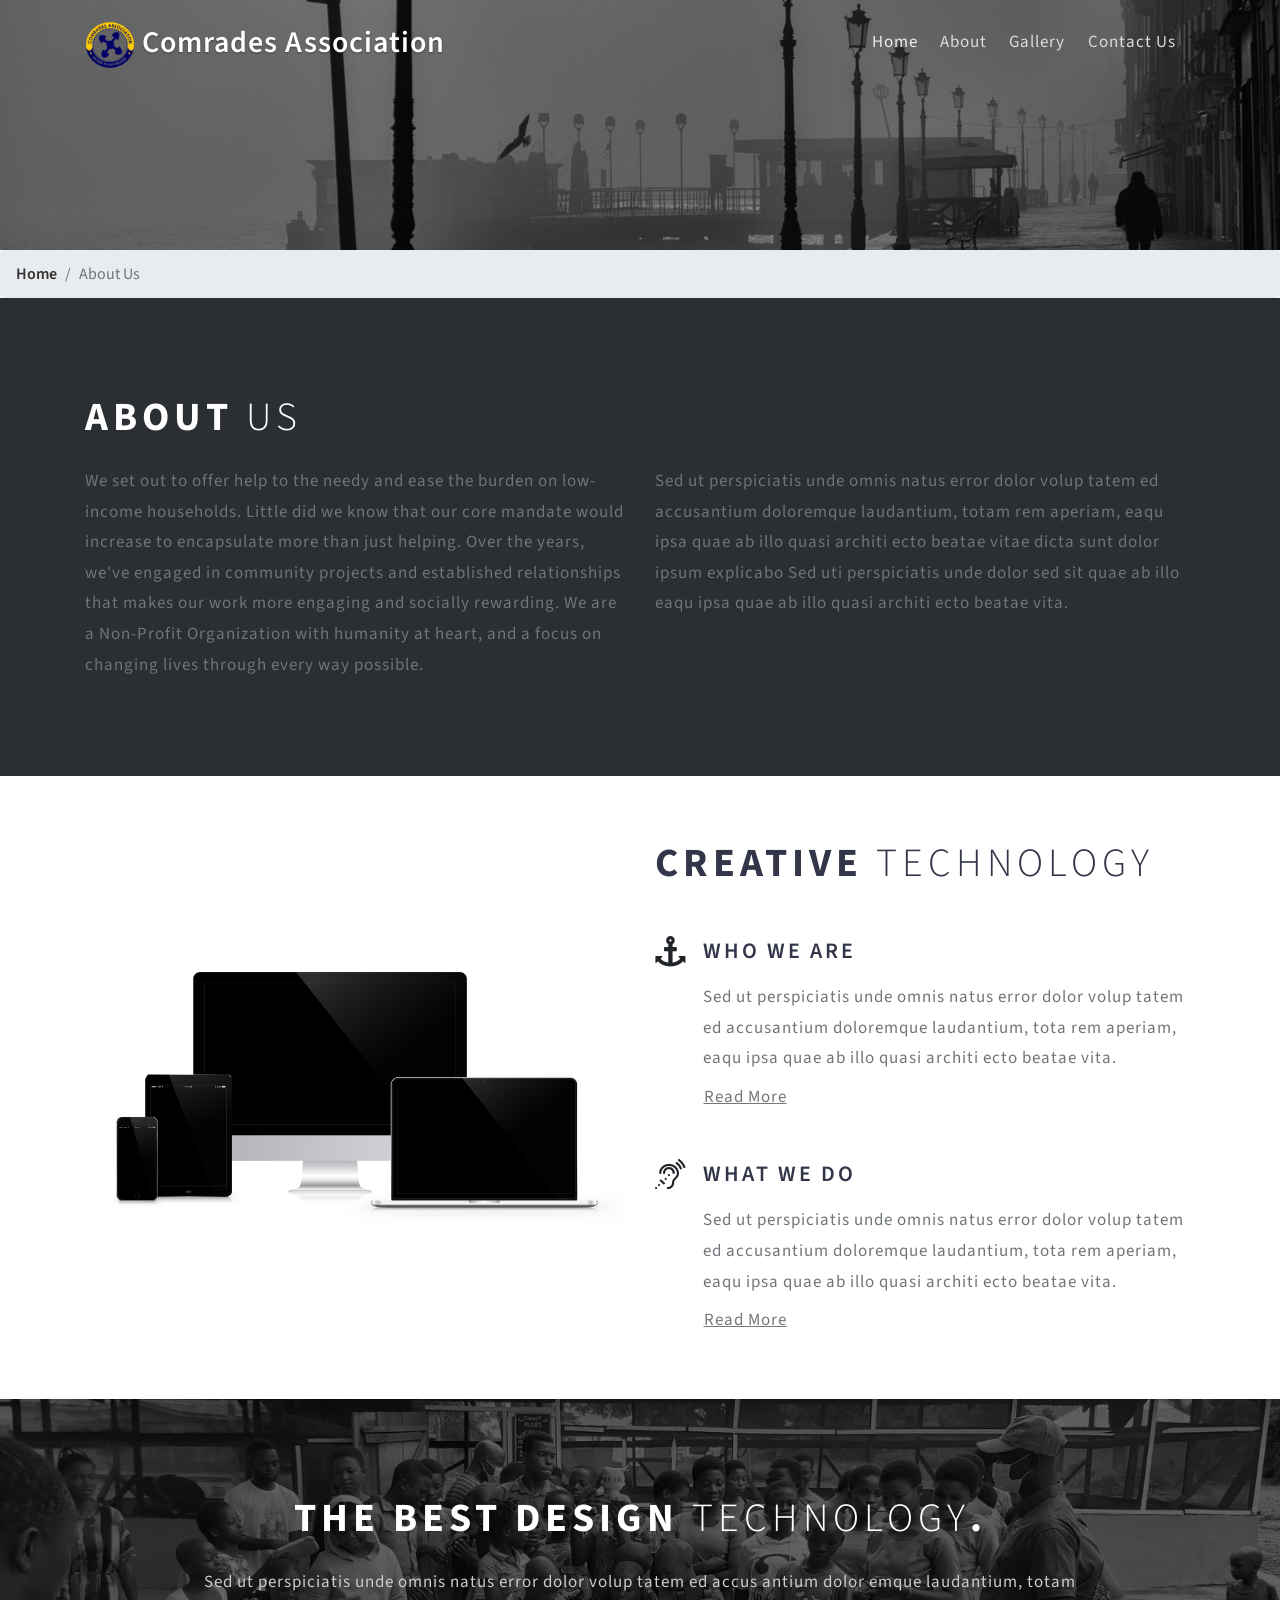
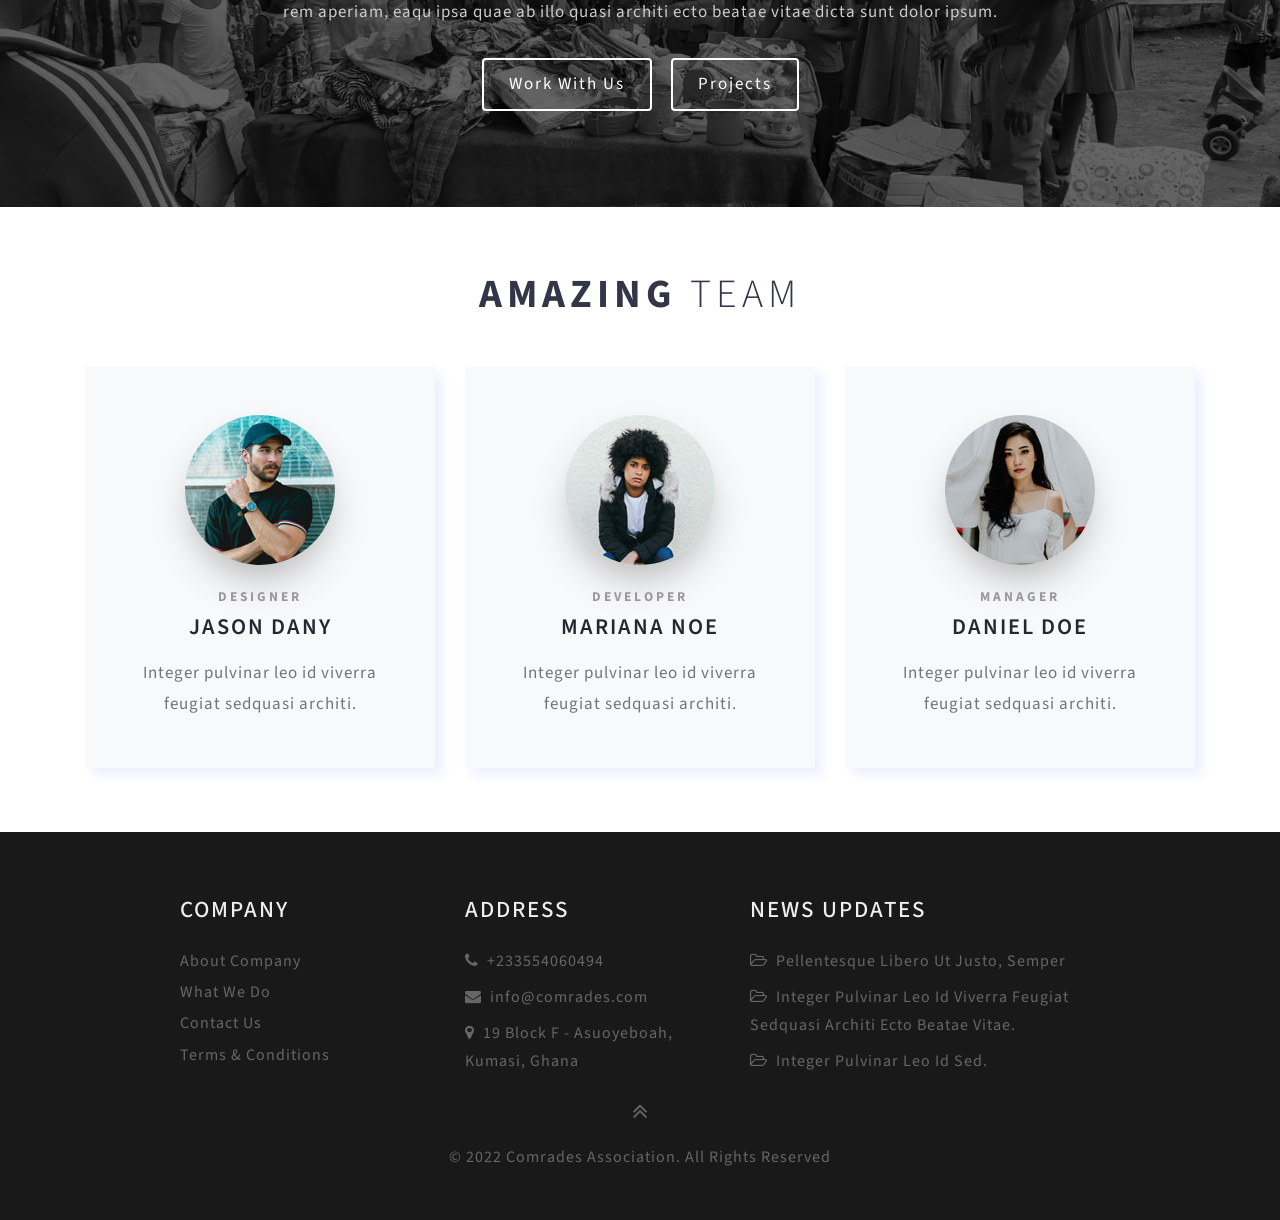
==== commit b6ab326b: "about page" ====
--- a/about.html
+++ b/about.html
@@ -44,35 +44,21 @@
 			<div class="header-agile">
 				<h1>
 					<a class="navbar-brand logo" href="index.html">
-						<span class="fa fa-anchor" aria-hidden="true"></span> Informal 
+						<img src="images/logo1.png" height="50px" width="50px" alt=""></span> Comrades Association
 					</a>
 				</h1>
 			</div>
 			<div class="nav_w3ls">
 				<nav>
-					<label for="drop" class="toggle mt-lg-0 mt-1"><span class="fa fa-bars" aria-hidden="true"></span></label>
+					<label for="drop" class="toggle mt-lg-0 mt-1"><span class="fa fa-bars"
+							aria-hidden="true"></span></label>
 					<input type="checkbox" id="drop" />
-						<ul class="menu">
-							<li class="mr-lg-3 mr-2"><a href="index.html">Home</a></li>
-							<li class="mr-lg-3 mr-2 active"><a href="about.html">About </a></li>
-							<li class="mr-lg-3 mr-2 p-0">
-							<!-- First Tier Drop Down -->
-							<label for="drop-2" class="toggle">Dropdown <span class="fa fa-angle-down" aria-hidden="true"></span> </label>
-							<a href="#">Dropdown <span class="fa fa-angle-down" aria-hidden="true"></span></a>
-							<input type="checkbox" id="drop-2"/>
-							<ul class="inner-dropdown">
-								<li><a href="index.html">What We Do</a></li>
-								<li><a href="index.html">News Updates</a></li>
-								<li><a href="#subscribe">Newsletter</a></li>
-							</ul>
-							</li>
-							<li class="mr-lg-3 mr-2"><a href="gallery.html">Gallery</a></li>
-							<li class="mr-lg-3 mr-2"><a href="contact.html">Contact Us</a></li>
-							<li class="mr-3 icons"><a href="#"><span class="fa fa-facebook" aria-hidden="true"></span></a></li>
-							<li class="mr-3 icons"><a href="#"><span class="fa fa-instagram" aria-hidden="true"></span></a></li>
-							<li class="mr-3 icons"><a href="#"><span class="fa fa-twitter" aria-hidden="true"></span></a></li>
-							<li class=" icons"><a href="#"><span class="fa fa-pinterest" aria-hidden="true"></span></a></li>
-						</ul>
+					<ul class="menu">
+						<li class="mr-lg-3 mr-2 active"><a href="index.html">Home</a></li>
+						<li class="mr-lg-3 mr-2"><a href="about.html">About </a></li>
+						<li class="mr-lg-3 mr-2"><a href="gallery.html">Gallery</a></li>
+						<li class="mr-lg-3 mr-2"><a href="contact.html">Contact Us</a></li>
+					</ul>
 				</nav>
 			</div>
 
@@ -102,27 +88,21 @@
 	<div class="container py-lg-5 py-md-3">
 		<h3 class="heading mb-4">About <span> Us</span> </h3>
 		<div class="row">
-			<div class="col-lg-5 about-left">
+			<div class="col-lg-6 about-left">
+				<p class="">We set out to offer help to the needy and ease the burden on low-income households.
+					Little did we know
+					that our core mandate would increase to encapsulate more than just helping. Over the years,
+					we've engaged in community
+					projects and established relationships that makes our work more engaging and socially rewarding.
+					We are a Non-Profit Organization
+					with humanity at heart, and a focus on changing lives through every way possible.</p>
+			</div>
+			<div class="col-lg-6 about-left">
 				<p class="">Sed ut perspiciatis unde omnis natus error dolor volup tatem ed accusantium doloremque
 				laudantium, totam rem aperiam, eaqu ipsa quae ab illo quasi architi ecto beatae vitae dicta
 				sunt dolor ipsum explicabo Sed uti perspiciatis unde dolor sed sit quae ab illo eaqu ipsa quae ab illo quasi architi ecto beatae vita.</p>
 			</div>
-			<div class="col-lg-7 about-right text-center mt-5">
-				<div class="row"> 
-					<div class="col-sm-4 col-4 grid1">
-						<span class="fa fa-cloud"></span>
-						<h4 class="mt-3">Awesome <br>Technology</h4>
-					</div>
-					<div class="col-sm-4 col-4 grid2 border-grid">
-						<span class="fa fa-desktop"></span>
-						<h4 class="mt-3">Responsive <br>Layout</h4>
-					</div>
-					<div class="col-sm-4 col-4 grid3">
-						<span class="fa fa-cogs"></span>
-						<h4 class="mt-3">Creative <br>Agency</h4>
-					</div>
-				</div>
-			</div>
+			
 		</div>
 	</div>
 </section>
@@ -225,103 +205,36 @@
 </section>
 <!-- //team -->
 
-<!-- newsletter -->
-<section class="subscribe-main py-5" id="subscribe">
-	<div class="container py-md-4">
-		<div class="row">
-			<div class="col-lg-6">
-				<h3 class="heading text-center">Newsletter <span> Signup</span></h3>
-			</div>
-			<div class="col-lg-6 newsletter-info mt-lg-0 mt-4">
-				<form action="#" method="post" class="d-flex">
-					<input type="email" name="email" placeholder="Enter your Email..." required="">
-					<input type="submit" value="Subscribe">
-				</form>
-			</div>
-		</div>
-	</div>
-</section>
-<!-- //newsletter-->
-
-<!-- partners -->
-<section class="partners py-5" id="partners">
-	<div class="container py-md-3">
-		<div class="row grid-part text-center">
-			<div class="col-md-2 col-4">
-				<div class="parts-w3ls">
-					<a href="#"><span class="fa fa-angellist"></span></a>
-					<h4>Angellist</h4>
-				</div>
-			</div>
-			<div class="col-md-2 col-4">
-				<div class="parts-w3ls">
-					<a href="#"><span class="fa fa-opencart"></span></a>
-					<h4>opencart</h4>
-				</div>
-			</div>
-			<div class="col-md-2 col-4">
-				<div class="parts-w3ls">
-					<a href="#"><span class="fa fa-lastfm"></span></a>
-					<h4>lastfm</h4>
-				</div>
-			</div>
-			<div class="col-md-2 col-4 mt-md-0 mt-4">
-				<div class="parts-w3ls">
-					<a href="#"><span class="fa fa-openid"></span></a>
-					<h4>openid</h4>
-				</div>
-			</div>
-			<div class="col-md-2 col-4 mt-md-0 mt-4">
-				<div class="parts-w3ls">
-					<a href="#"><span class="fa fa-skyatlas"></span></a>
-					<h4>skyatlas</h4>
-				</div>
-			</div>
-			<div class="col-md-2 col-4 mt-md-0 mt-4">
-				<div class="parts-w3ls">
-					<a href="#"><span class="fa fa-ravelry"></span></a>
-					<h4>ravelry</h4>
-				</div>
-			</div>
-		</div>
-	</div>
-</section>
-<!-- //partners -->
 
 <!-- footer -->
 <footer class="py-5">
 	<div class="container">
-		<div class="row footer_grids pt-lg-3">
+		<div class="row footer_grids pt-lg-3 flex-footer">
 			<div class="col-lg-3 col-6 footer_left">
 				<h3 class="mb-sm-4 mb-3">Company</h3>
 				<ul>
 					<li><a href="about.html">About company</a></li>
 					<li><a href="#stats">What We Do</a></li>
-					<li><a href="#">Privacy Policy</a></li>
+					<li><a href="#">Contact Us</a></li>
 					<li><a href="#">Terms & Conditions</a></li>
 				</ul>
 			</div>
-			<div class="col-lg-2 col-6 footer_left">
-				<h3 class="mb-sm-4 mb-3"> Social</h3>
-				<ul>
-					<li><a href="#"><span class="fa mr-1 fa-facebook"></span>- facebook</a></li>
-					<li><a href="#"><span class="fa mr-1 fa-twitter"></span>- twitter</a></li>
-					<li><a href="#"><span class="fa mr-1 fa-google-plus"></span>- google-plus</a></li>
-					<li><a href="#"><span class="fa mr-1 fa-linkedin"></span>- linkedin</a></li>
-				</ul>
-			</div>
 			<div class="col-lg-3 col-sm-6 mt-lg-0 mt-5 footer_right">
 				<h3 class="mb-sm-4 mb-3">Address</h3>
-				<p> <span class="fa mr-1 fa-phone"></span> +01(234) 567 8900 </p>
-				<p> <span class="fa mr-1 fa-envelope"></span> <a href="mailto:info@example.com">info@example.com</a> </p>
-				<p> <span class="fa mr-1 fa-map-marker"></span> No.27 - 5549436 Street Floor, Newyork City, USA </p>
+				<p> <span class="fa mr-1 fa-phone"></span> +233554060494 </p>
+				<p> <span class="fa mr-1 fa-envelope"></span> <a
+						href="mailto:info@example.com">info@comrades.com</a> </p>
+				<p> <span class="fa mr-1 fa-map-marker"></span> 19 Block F - Asuoyeboah, Kumasi, Ghana </p>
 			</div>
 			<div class="col-lg-4 col-sm-6 mt-lg-0 mt-5 footer_middle">
 				<h3 class="mb-sm-4 mb-3">News Updates</h3>
 				<ul>
-					<li><a href="#"><span class="fa mr-1 fa-folder-open-o"></span> Pellentesque libero ut justo, semper</a></li>
-					<li><a href="#"><span class="fa mr-1 fa-folder-open-o"></span> Integer pulvinar leo id viverra feugiat sedquasi architi ecto beatae vitae.</a></li>
-					<li><a href="#"><span class="fa mr-1 fa-folder-open-o"></span> Integer pulvinar leo id sed.</a></li>
+					<li><a href="#"><span class="fa mr-1 fa-folder-open-o"></span> Pellentesque libero ut justo,
+							semper</a></li>
+					<li><a href="#"><span class="fa mr-1 fa-folder-open-o"></span> Integer pulvinar leo id viverra
+							feugiat sedquasi architi ecto beatae vitae.</a></li>
+					<li><a href="#"><span class="fa mr-1 fa-folder-open-o"></span> Integer pulvinar leo id sed.</a>
+					</li>
 				</ul>
 			</div>
 		</div>
@@ -331,7 +244,7 @@
 		</div>
 		<!-- //move top -->
 		<div class="copyright text-center mt-3">
-			<p>© 2019 Informal. All Rights Reserved | Design by <a href="http://w3layouts.com/"> W3layouts</a> </p>
+			<p>© 2022 Comrades Association. All Rights Reserved</p>
 		</div>
 	</div>
 </footer>
--- a/css/style.css
+++ b/css/style.css
@@ -174,21 +174,21 @@
 }
 
 .csslider>ul>li:first-child {
-    background: url(../images/banner1.jpg) no-repeat center;
+    background: url(../images/4.png) no-repeat center;
     background-size: cover;
 }
 
 .csslider>ul>li:nth-child(2) {
-    background: url(../images/banner2.jpg) no-repeat center;
+    background: url(../images/5.png) no-repeat center;
     background-size: cover;
 }
 
 .csslider>ul>li:nth-child(3) {
-    background: url(../images/banner3.jpg) no-repeat center;
+    background: url(../images/3.png) no-repeat center;
     background-size: cover;
 }
 .csslider>ul>li:last-child {
-    background: url(../images/banner4.jpg) no-repeat center;
+    background: url(../images/7.png) no-repeat center;
     background-size: cover;
 }
 
@@ -660,7 +660,7 @@
 
 /*-- about --*/
 .about {
-    background: #191919;
+    background: #2b2e33;
 }
 h2.heading,h3.heading {
     font-size: 40px;
@@ -781,7 +781,7 @@
 
 /*--  text --*/
 .text {
-    background: url(../images/banner4.jpg) no-repeat center;
+    background: url(../images/banner5.png) no-repeat center;
     background-size: cover;
     position: relative;
 }
@@ -1174,6 +1174,11 @@
     -ms-transition: .5s ease-in;
 }
 
+.flex-footer {
+    display: flex;
+    justify-content: center;
+}
+
 /* map */
 .map iframe {
     outline: none;
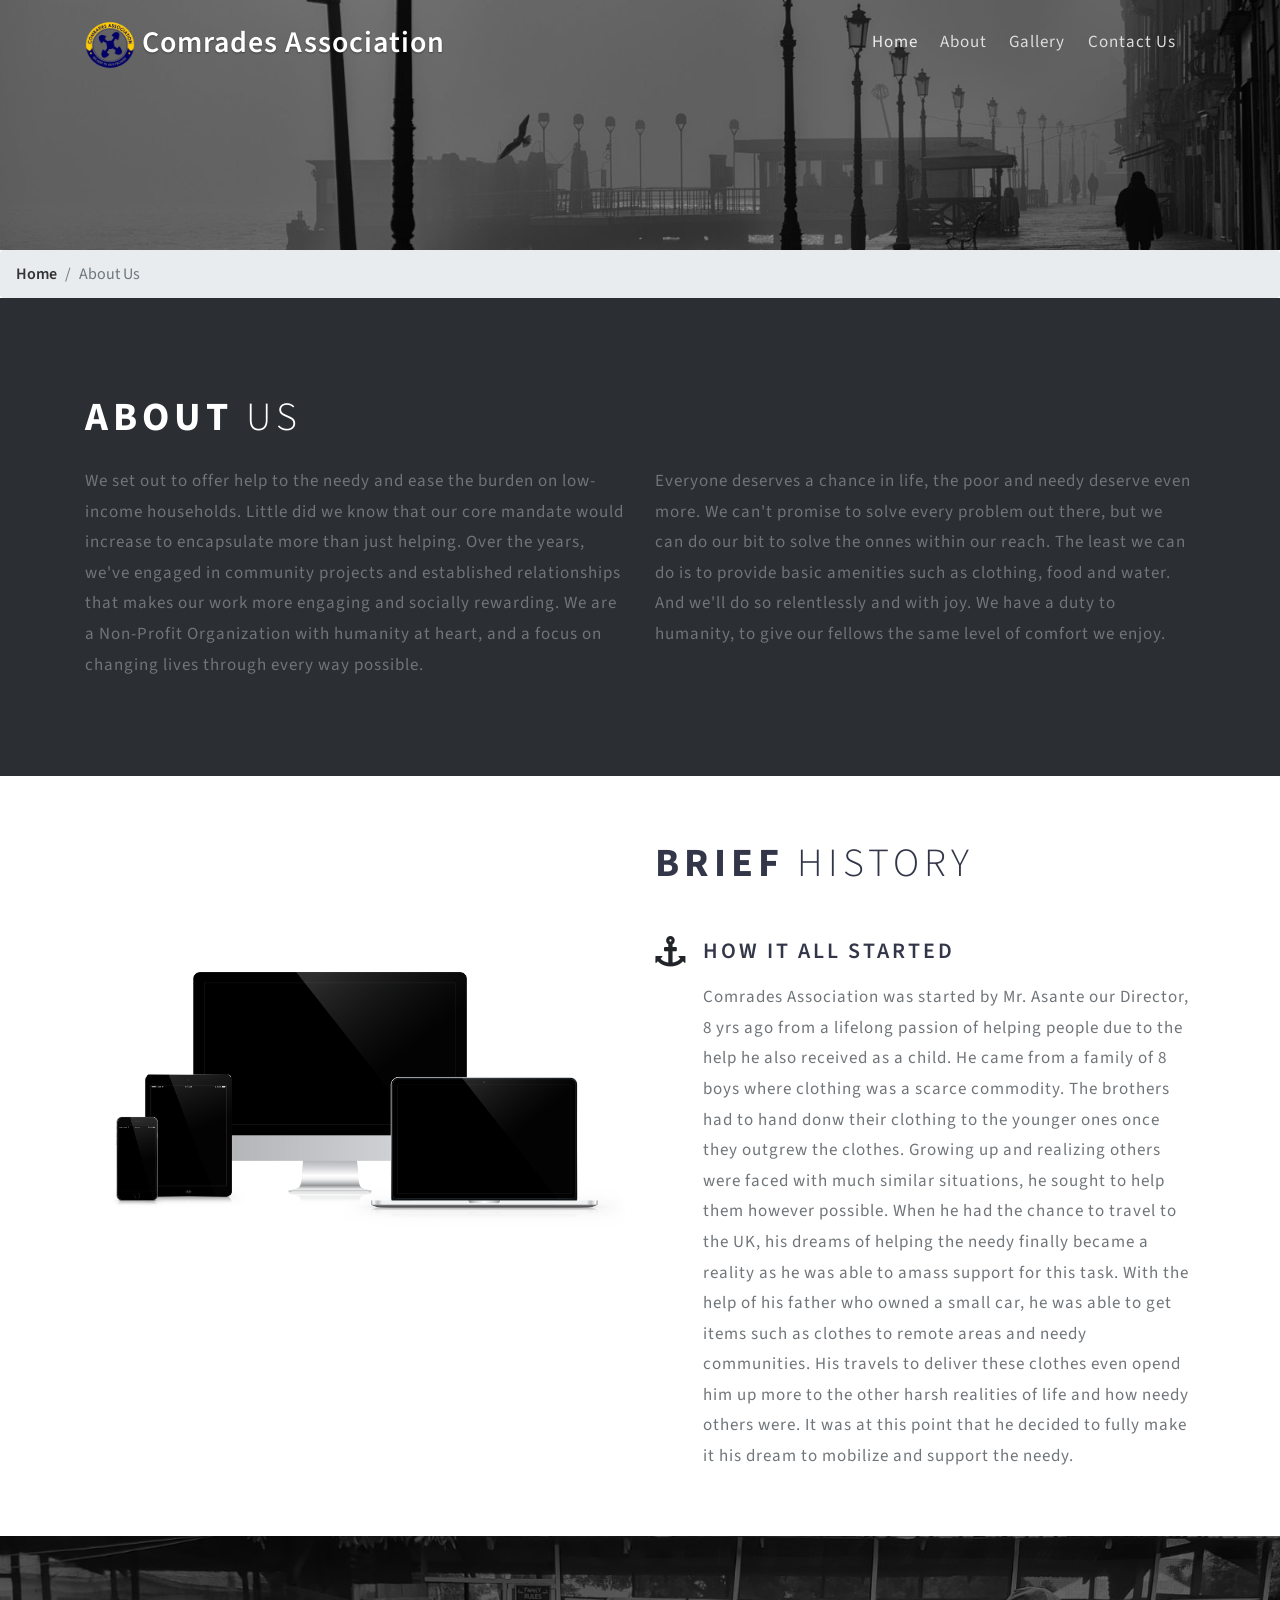
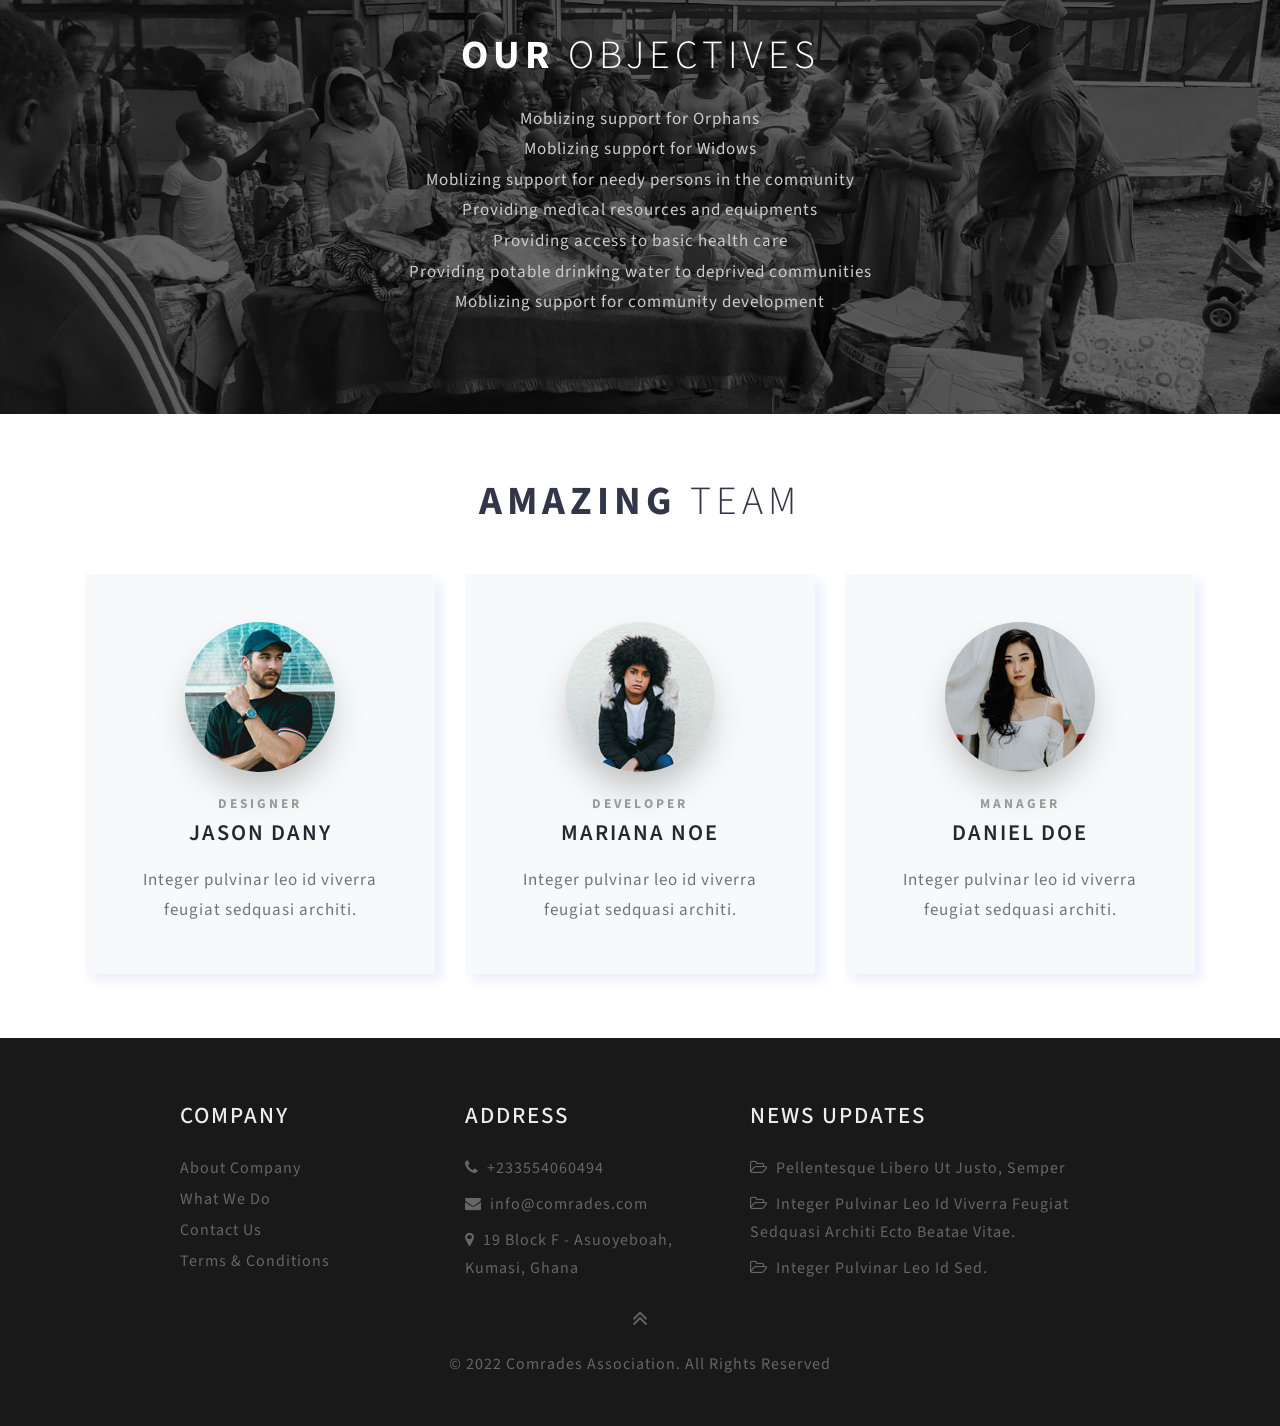
==== commit 83ae9001: "homepage done" ====
--- a/about.html
+++ b/about.html
@@ -98,9 +98,10 @@
 					with humanity at heart, and a focus on changing lives through every way possible.</p>
 			</div>
 			<div class="col-lg-6 about-left">
-				<p class="">Sed ut perspiciatis unde omnis natus error dolor volup tatem ed accusantium doloremque
-				laudantium, totam rem aperiam, eaqu ipsa quae ab illo quasi architi ecto beatae vitae dicta
-				sunt dolor ipsum explicabo Sed uti perspiciatis unde dolor sed sit quae ab illo eaqu ipsa quae ab illo quasi architi ecto beatae vita.</p>
+				<p class="">Everyone deserves a chance in life, the poor and needy deserve even more. We can't promise to solve every problem out there,
+					but we can do our bit to solve the onnes within our reach. The least we can do is to provide basic amenities such as clothing, food and water.
+					And we'll do so relentlessly and with joy. We have a duty to humanity, to give our fellows the same level of comfort we enjoy.
+				</p>
 			</div>
 			
 		</div>
@@ -116,25 +117,22 @@
 				<img src="images/imac.png" class="img-fluid" alt="" />
 			</div> 
 			<div class="col-lg-6 mt-lg-0 mt-4">
-				<h3 class="heading mb-5">Creative <span> Technology</span> </h3>
+				<h3 class="heading mb-5">Brief <span> History</span> </h3>
 				<div class="row inner-heading">
 					<div class="col-md-1">
 						<span class="fa fa-anchor"></span>
 					</div>
 					<div class="col-md-11">
-						<h4 class="mt-md-0 mt-2">Who We Are</h4>
-						<p class="mt-3">Sed ut perspiciatis unde omnis natus error dolor volup tatem ed accusantium doloremque
-						laudantium, tota rem aperiam, eaqu ipsa quae ab illo quasi architi ecto beatae vita.</p>
-						<a href="#" class="btn">Read More</a>
-					</div>
-					<div class="col-md-1 mt-5">
-						<span class="fa fa-assistive-listening-systems"></span>
-					</div>
-					<div class="col-md-11 mt-md-5">
-						<h4 class="mt-md-0 mt-2">What we do</h4>
-						<p class="mt-3">Sed ut perspiciatis unde omnis natus error dolor volup tatem ed accusantium doloremque
-						laudantium, tota rem aperiam, eaqu ipsa quae ab illo quasi architi ecto beatae vita.</p>
-						<a href="#" class="btn">Read More</a>
+						<h4 class="mt-md-0 mt-2">How it all started</h4>
+						<p class="mt-3">Comrades Association was started by Mr. Asante our Director, 8 yrs ago from a lifelong passion of helping 
+							people due to the help he also received as a child. He came from a family of 8 boys where clothing was a scarce commodity.
+							The brothers had to hand donw their clothing to the younger ones once they outgrew the clothes. Growing up and realizing others
+							were faced with much similar situations, he sought to help them however possible. When he had the chance to travel to the UK, his dreams 
+							of helping the needy finally became a reality as he was able to amass support for this task. With the help of his father who owned a small 
+							car, he was able to get items such as clothes to remote areas and needy communities. His travels to deliver these clothes even opend him up more to
+							the other harsh realities of life and how needy others were. It was at this point that he decided to fully make it his dream to mobilize and
+							support the needy.
+						</p>
 					</div>
 				</div>
 			</div>
@@ -148,12 +146,16 @@
 	<div class="container py-md-5 text-center">		
 		<div class="row">
 			<div class="col-12">
-				<h2 class="mb-4 heading">The Best Design <span>Technology</span>.</h2>
-				<p>Sed ut perspiciatis unde omnis natus error dolor volup tatem ed accus antium dolor emque
-				laudantium, totam rem aperiam, eaqu ipsa quae ab illo quasi architi ecto beatae vitae dicta
-				sunt dolor ipsum.</p>
-				<a href="contact.html" class="btn mr-3"> Work With Us</a>
-				<a href="gallery.html" class="btn"> Projects </a>
+				<h2 class="mb-4 heading">OUr  <span>Objectives</span></h2>
+				<ul>
+					<li><p>Moblizing support for Orphans</p></li>
+					<li><p>Moblizing support for Widows</p></li>
+					<li><p>Moblizing support for needy persons in the community</p></li>
+					<li><p>Providing medical resources and equipments</p></li>
+					<li><p>Providing access to basic health care</p></li>
+					<li><p>Providing potable drinking water to deprived communities</p></li>
+					<li><p>Moblizing support for community development</p></li>
+				</ul>
 			</div>		
 		</div>		
 	</div>		
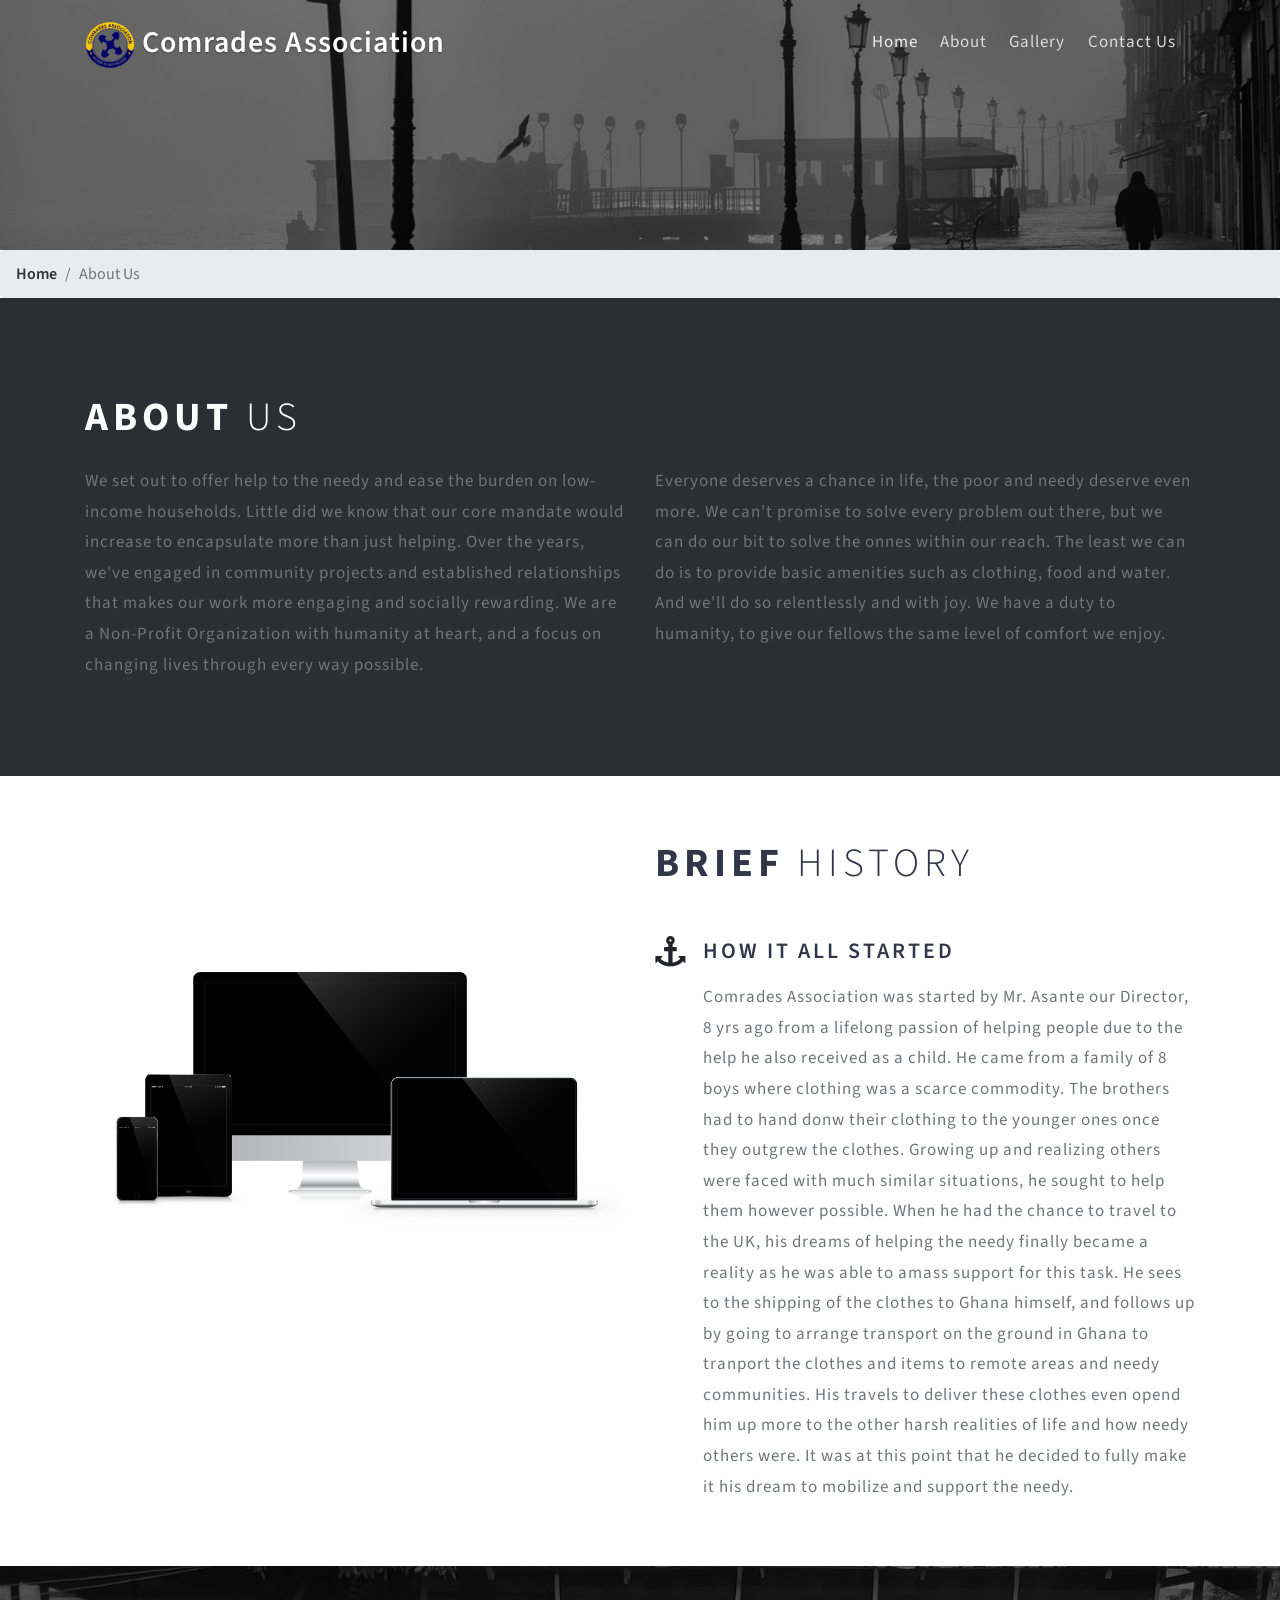
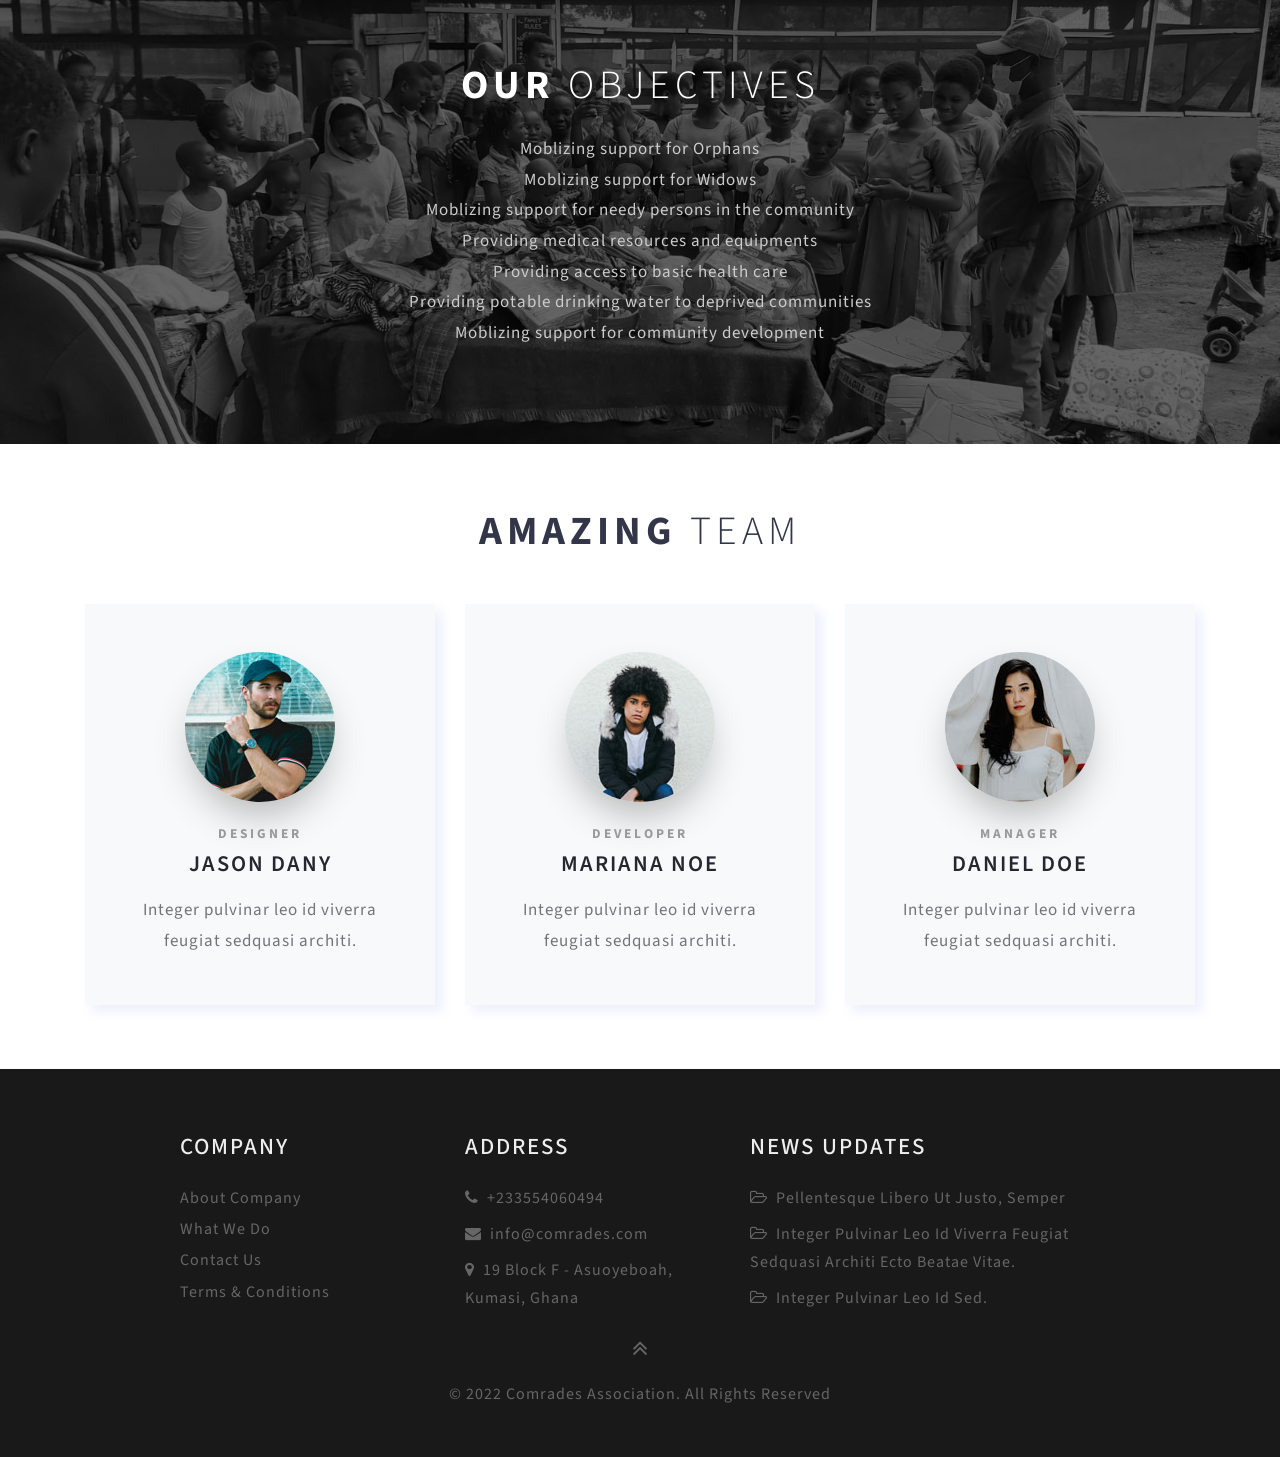
==== commit cf4b8f9c: "about amended" ====
--- a/about.html
+++ b/about.html
@@ -128,8 +128,9 @@
 							people due to the help he also received as a child. He came from a family of 8 boys where clothing was a scarce commodity.
 							The brothers had to hand donw their clothing to the younger ones once they outgrew the clothes. Growing up and realizing others
 							were faced with much similar situations, he sought to help them however possible. When he had the chance to travel to the UK, his dreams 
-							of helping the needy finally became a reality as he was able to amass support for this task. With the help of his father who owned a small 
-							car, he was able to get items such as clothes to remote areas and needy communities. His travels to deliver these clothes even opend him up more to
+							of helping the needy finally became a reality as he was able to amass support for this task. He sees to the shipping of the clothes
+							 to Ghana himself, and follows up by going to arrange transport on the ground in Ghana to tranport the clothes and items to remote areas and 
+							 needy communities. His travels to deliver these clothes even opend him up more to
 							the other harsh realities of life and how needy others were. It was at this point that he decided to fully make it his dream to mobilize and
 							support the needy.
 						</p>
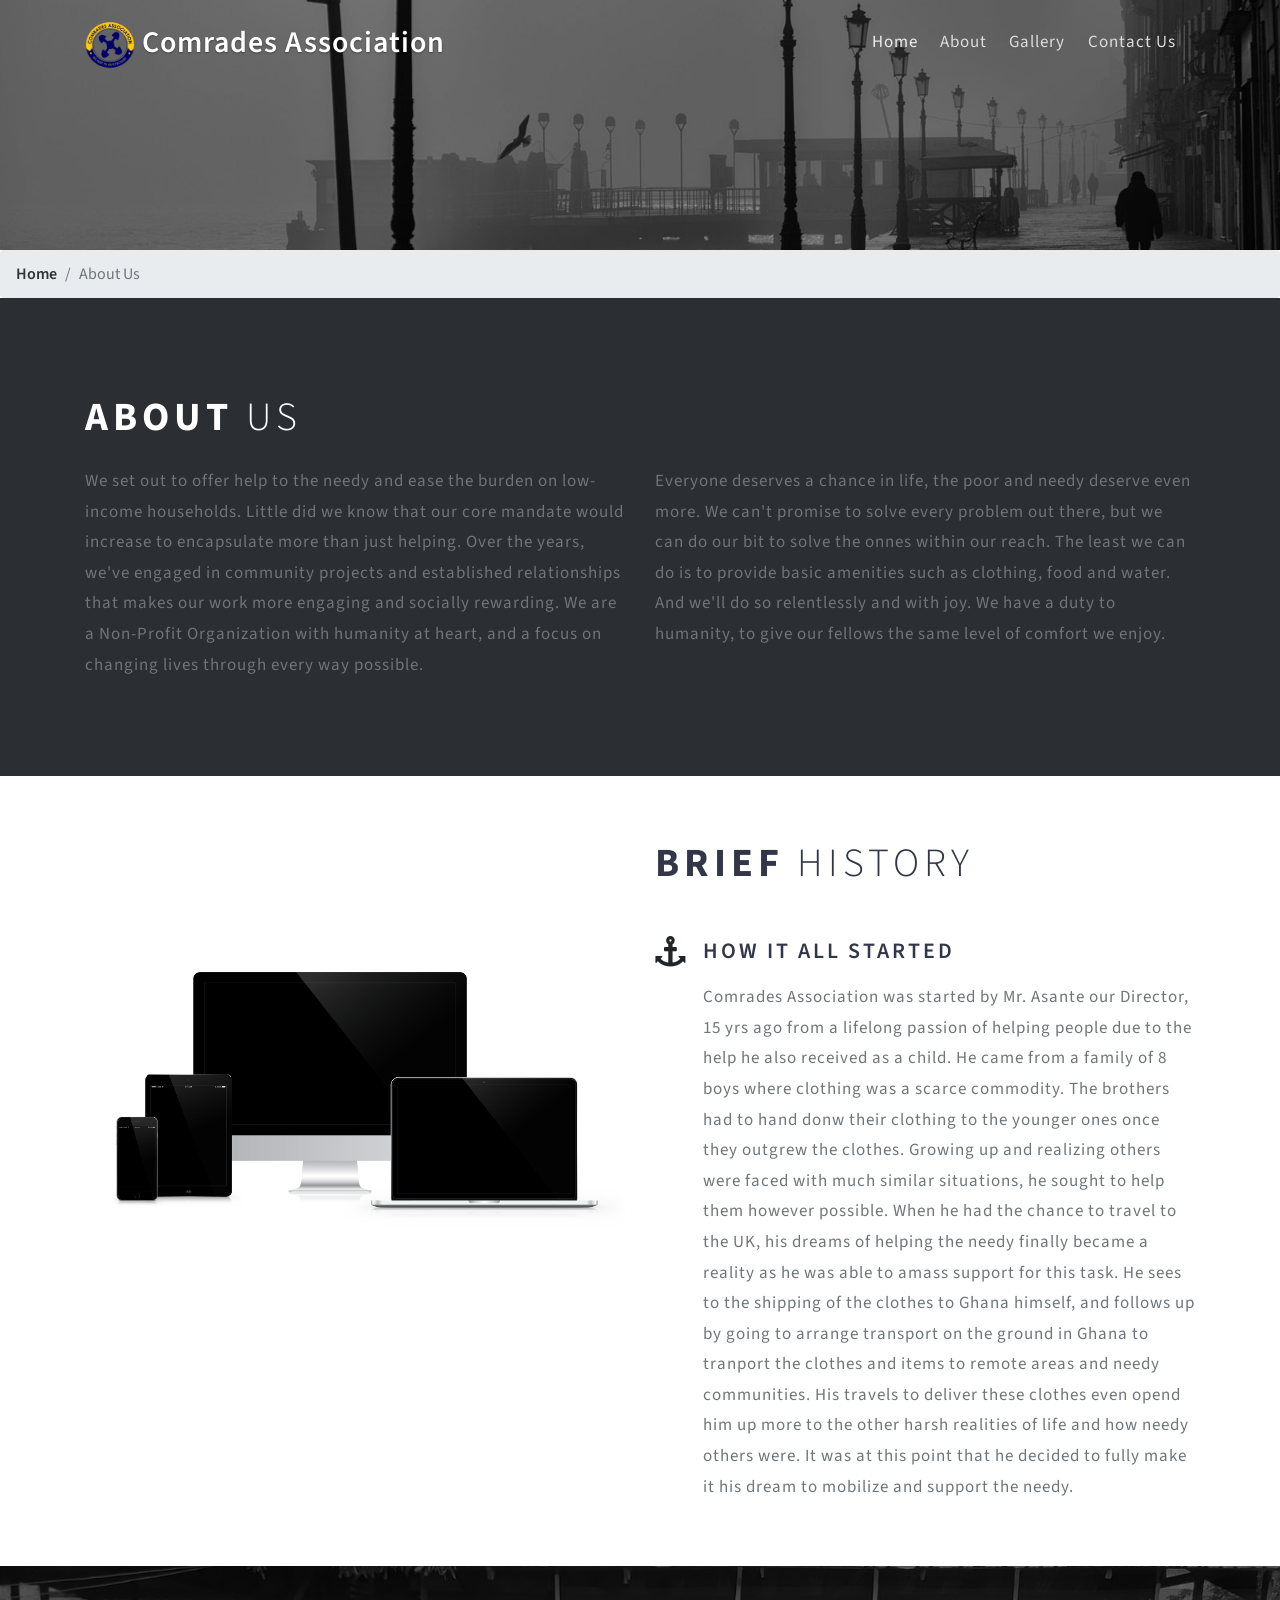
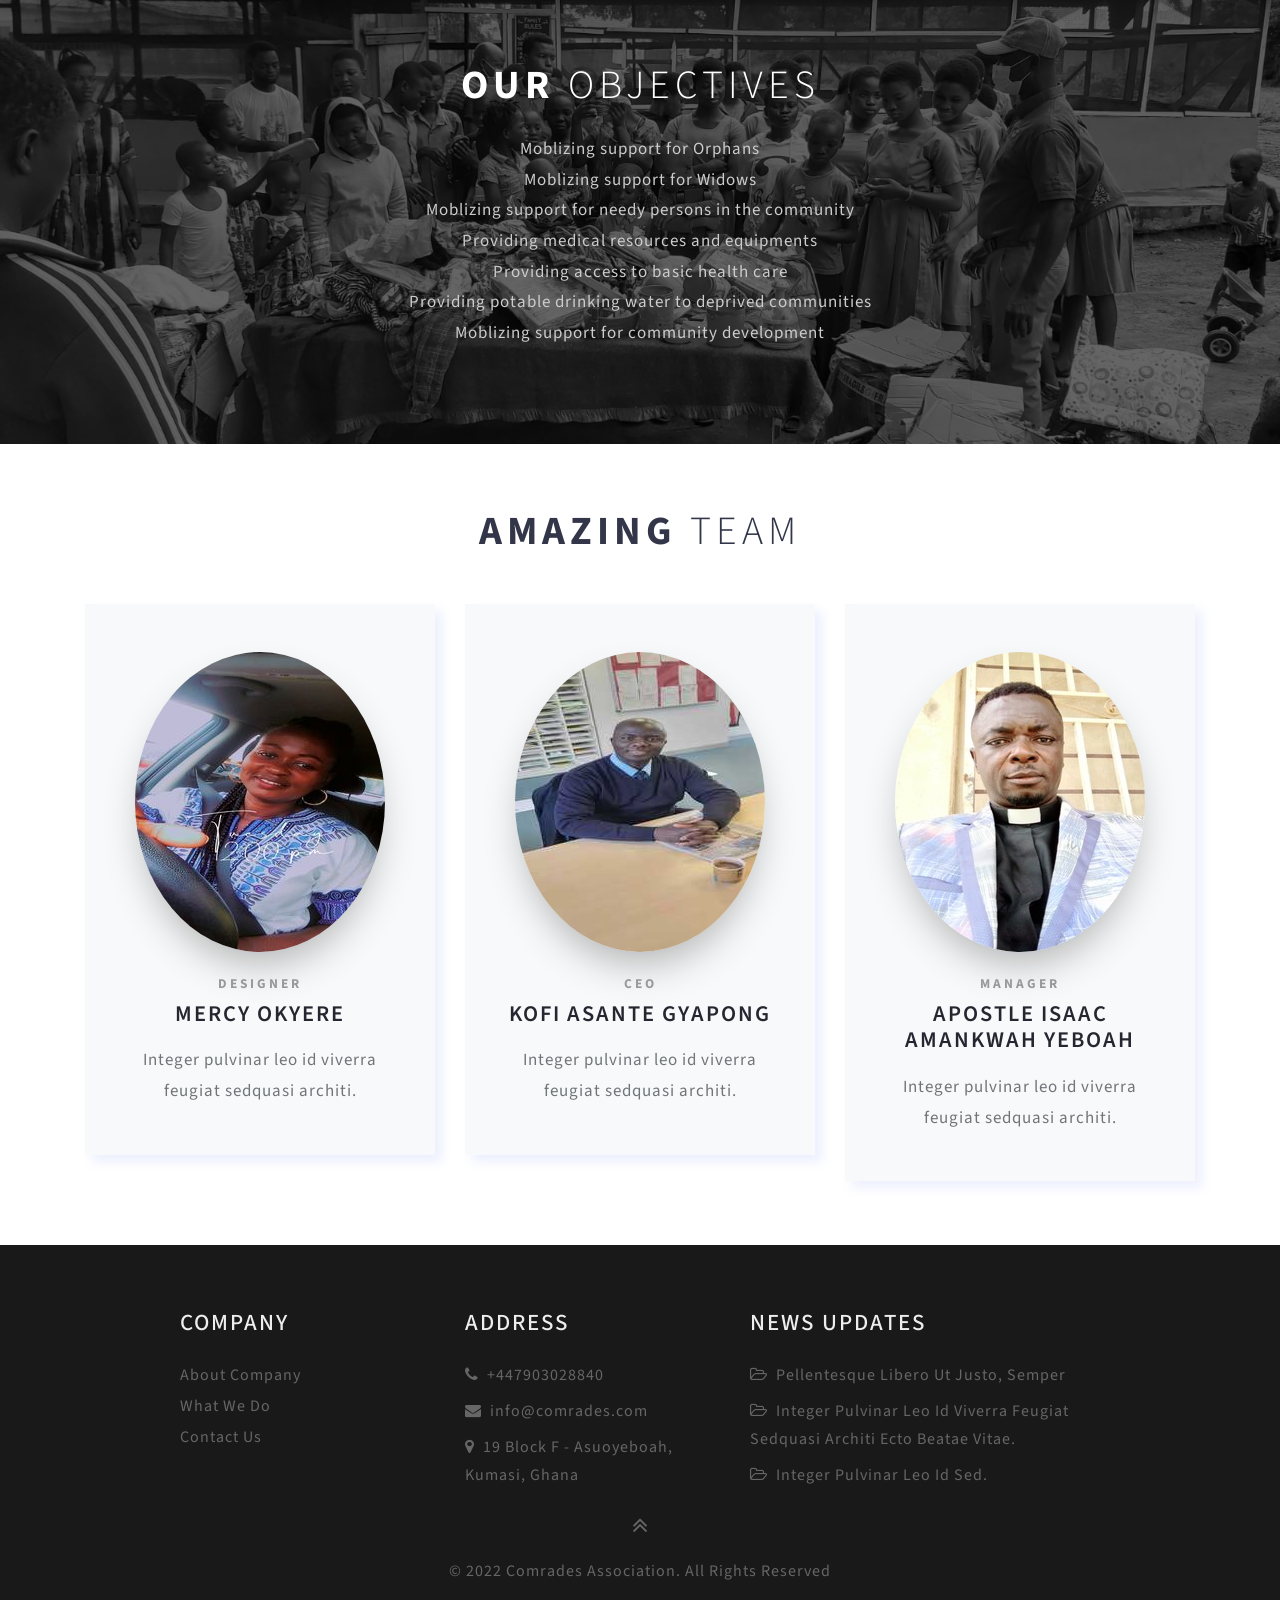
==== commit 46519169: "final touches" ====
--- a/about.html
+++ b/about.html
@@ -124,7 +124,7 @@
 					</div>
 					<div class="col-md-11">
 						<h4 class="mt-md-0 mt-2">How it all started</h4>
-						<p class="mt-3">Comrades Association was started by Mr. Asante our Director, 8 yrs ago from a lifelong passion of helping 
+						<p class="mt-3">Comrades Association was started by Mr. Asante our Director, 15 yrs ago from a lifelong passion of helping 
 							people due to the help he also received as a child. He came from a family of 8 boys where clothing was a scarce commodity.
 							The brothers had to hand donw their clothing to the younger ones once they outgrew the clothes. Growing up and realizing others
 							were faced with much similar situations, he sought to help them however possible. When he had the chance to travel to the UK, his dreams 
@@ -172,10 +172,10 @@
 				<div class="col-md-4">
 					<div class="team-gd text-center">
 						<div class="team-img mb-4">
-							<img src="images/team3.jpg" class="img-fluid" alt="user-image">
+							<img src="images/team3.jpeg" class="img-fluid" alt="user-image">
 						</div>
 						<div class="team-info">
-							<h3 class="mt-md-4 mt-3"><span class="sub-tittle-team">Designer</span> Jason dany</h3>
+							<h3 class="mt-md-4 mt-3"><span class="sub-tittle-team">Designer</span> Mercy Okyere</h3>
 							<p>Integer pulvinar leo id viverra feugiat sedquasi architi.</p>
 						</div>
 					</div>
@@ -183,10 +183,10 @@
 				<div class="col-md-4 my-md-0 my-3">
 					<div class="team-gd text-center">
 						<div class="team-img mb-4">
-							<img src="images/team1.jpg" class="img-fluid" alt="user-image">
+							<img src="images/team1.jpeg" class="img-fluid" alt="user-image">
 						</div>
 						<div class="team-info">
-							<h3 class="mt-md-4 mt-3"><span class="sub-tittle-team">Developer</span> Mariana Noe</h3>
+							<h3 class="mt-md-4 mt-3"><span class="sub-tittle-team">CEO</span> Kofi Asante Gyapong</h3>
 							<p>Integer pulvinar leo id viverra feugiat sedquasi architi.</p>
 						</div>
 					</div>
@@ -194,10 +194,10 @@
 				<div class="col-md-4">
 					<div class="team-gd text-center">
 						<div class="team-img mb-4">
-							<img src="images/team2.jpg" class="img-fluid" alt="user-image">
+							<img src="images/team2.jpeg" class="img-fluid" alt="user-image">
 						</div>
 						<div class="team-info">
-							<h3 class="mt-md-4 mt-3"><span class="sub-tittle-team">Manager</span> Daniel Doe</h3>
+							<h3 class="mt-md-4 mt-3"><span class="sub-tittle-team">Manager</span> Apostle Isaac Amankwah Yeboah</h3>
 							<p>Integer pulvinar leo id viverra feugiat sedquasi architi.</p>
 						</div>
 					</div>
@@ -218,13 +218,12 @@
 				<ul>
 					<li><a href="about.html">About company</a></li>
 					<li><a href="#stats">What We Do</a></li>
-					<li><a href="#">Contact Us</a></li>
-					<li><a href="#">Terms & Conditions</a></li>
+					<li><a href="contact.html">Contact Us</a></li>
 				</ul>
 			</div>
 			<div class="col-lg-3 col-sm-6 mt-lg-0 mt-5 footer_right">
 				<h3 class="mb-sm-4 mb-3">Address</h3>
-				<p> <span class="fa mr-1 fa-phone"></span> +233554060494 </p>
+				<p> <span class="fa mr-1 fa-phone"></span> +447903028840</p>
 				<p> <span class="fa mr-1 fa-envelope"></span> <a
 						href="mailto:info@example.com">info@comrades.com</a> </p>
 				<p> <span class="fa mr-1 fa-map-marker"></span> 19 Block F - Asuoyeboah, Kumasi, Ghana </p>
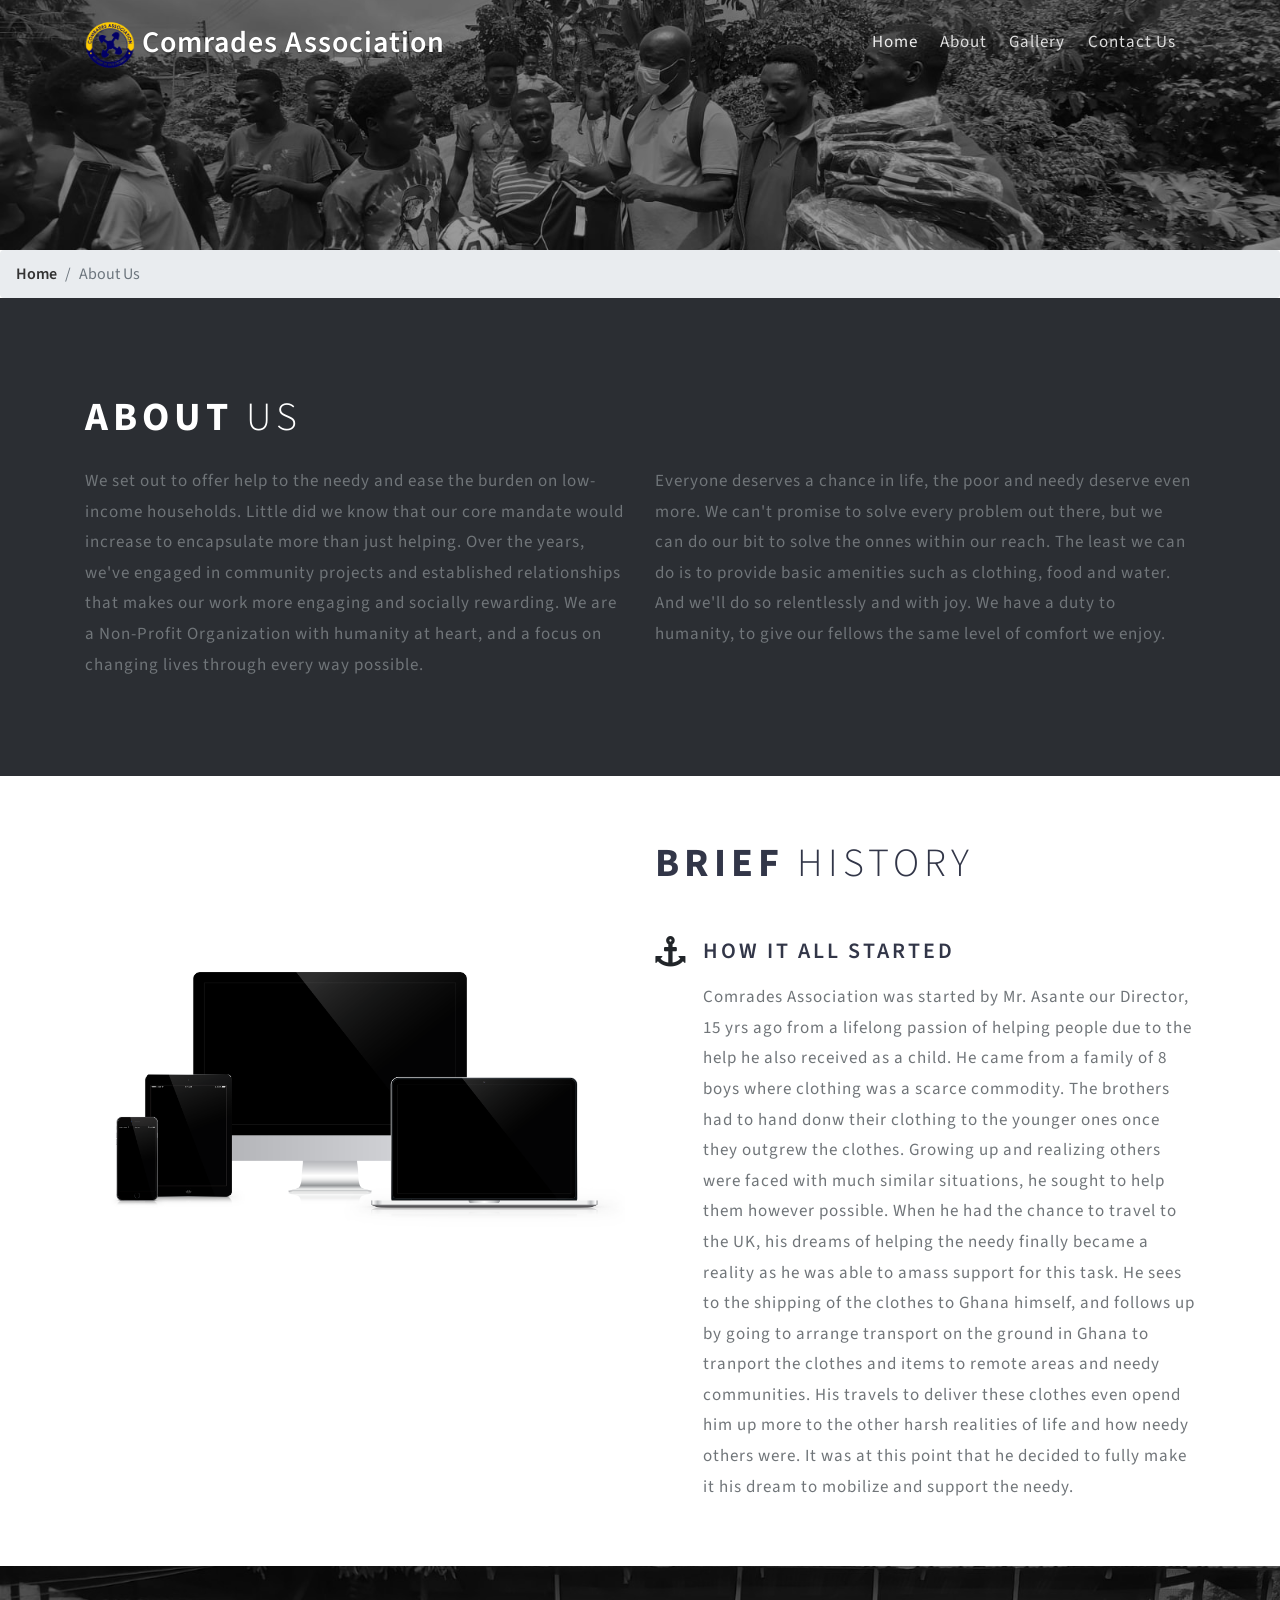
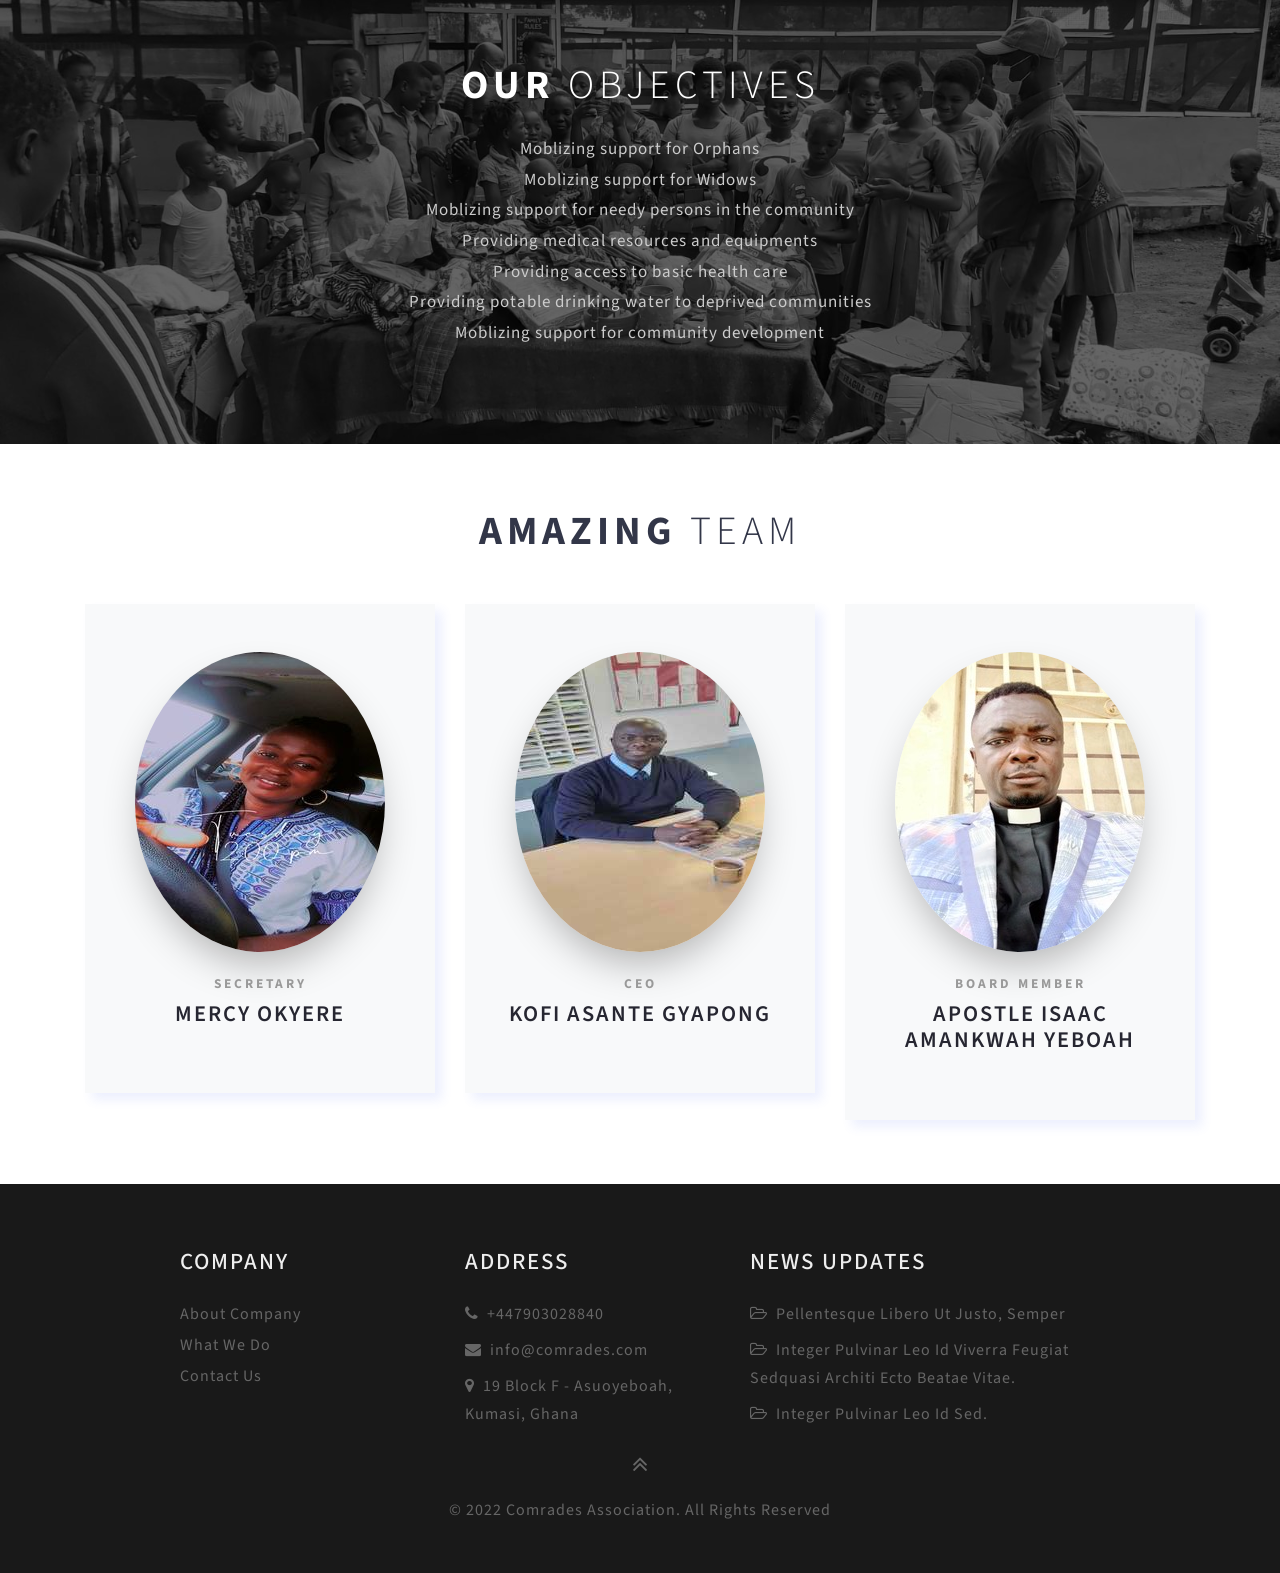
==== commit 9c5a2d79: "Gallery updates" ====
--- a/about.html
+++ b/about.html
@@ -7,7 +7,7 @@
 <!DOCTYPE html>
 <html lang="en">
 <head>
-<title>Informal a Multipurpose Flat Bootstrap Responsive Web Template | About :: w3layouts</title>
+<title>Comrades Association | About</title>
 
 <meta name="viewport" content="width=device-width, initial-scale=1">
 <meta charset="utf-8">
@@ -175,8 +175,8 @@
 							<img src="images/team3.jpeg" class="img-fluid" alt="user-image">
 						</div>
 						<div class="team-info">
-							<h3 class="mt-md-4 mt-3"><span class="sub-tittle-team">Designer</span> Mercy Okyere</h3>
-							<p>Integer pulvinar leo id viverra feugiat sedquasi architi.</p>
+							<h3 class="mt-md-4 mt-3"><span class="sub-tittle-team">Secretary</span> Mercy Okyere</h3>
+							
 						</div>
 					</div>
 				</div>
@@ -187,7 +187,7 @@
 						</div>
 						<div class="team-info">
 							<h3 class="mt-md-4 mt-3"><span class="sub-tittle-team">CEO</span> Kofi Asante Gyapong</h3>
-							<p>Integer pulvinar leo id viverra feugiat sedquasi architi.</p>
+							
 						</div>
 					</div>
 				</div>
@@ -197,8 +197,8 @@
 							<img src="images/team2.jpeg" class="img-fluid" alt="user-image">
 						</div>
 						<div class="team-info">
-							<h3 class="mt-md-4 mt-3"><span class="sub-tittle-team">Manager</span> Apostle Isaac Amankwah Yeboah</h3>
-							<p>Integer pulvinar leo id viverra feugiat sedquasi architi.</p>
+							<h3 class="mt-md-4 mt-3"><span class="sub-tittle-team">Board Member</span> Apostle Isaac Amankwah Yeboah</h3>
+							
 						</div>
 					</div>
 				</div>
--- a/css/style.css
+++ b/css/style.css
@@ -906,7 +906,7 @@
 
 /*-- inner page banner --*/
 .inner-page-banner {
-    background: url(../images/banner1.jpg) no-repeat center;
+    background: url(../images/4.png) no-repeat center;
     background-size: cover;
     min-height: 300px;
     position: relative;
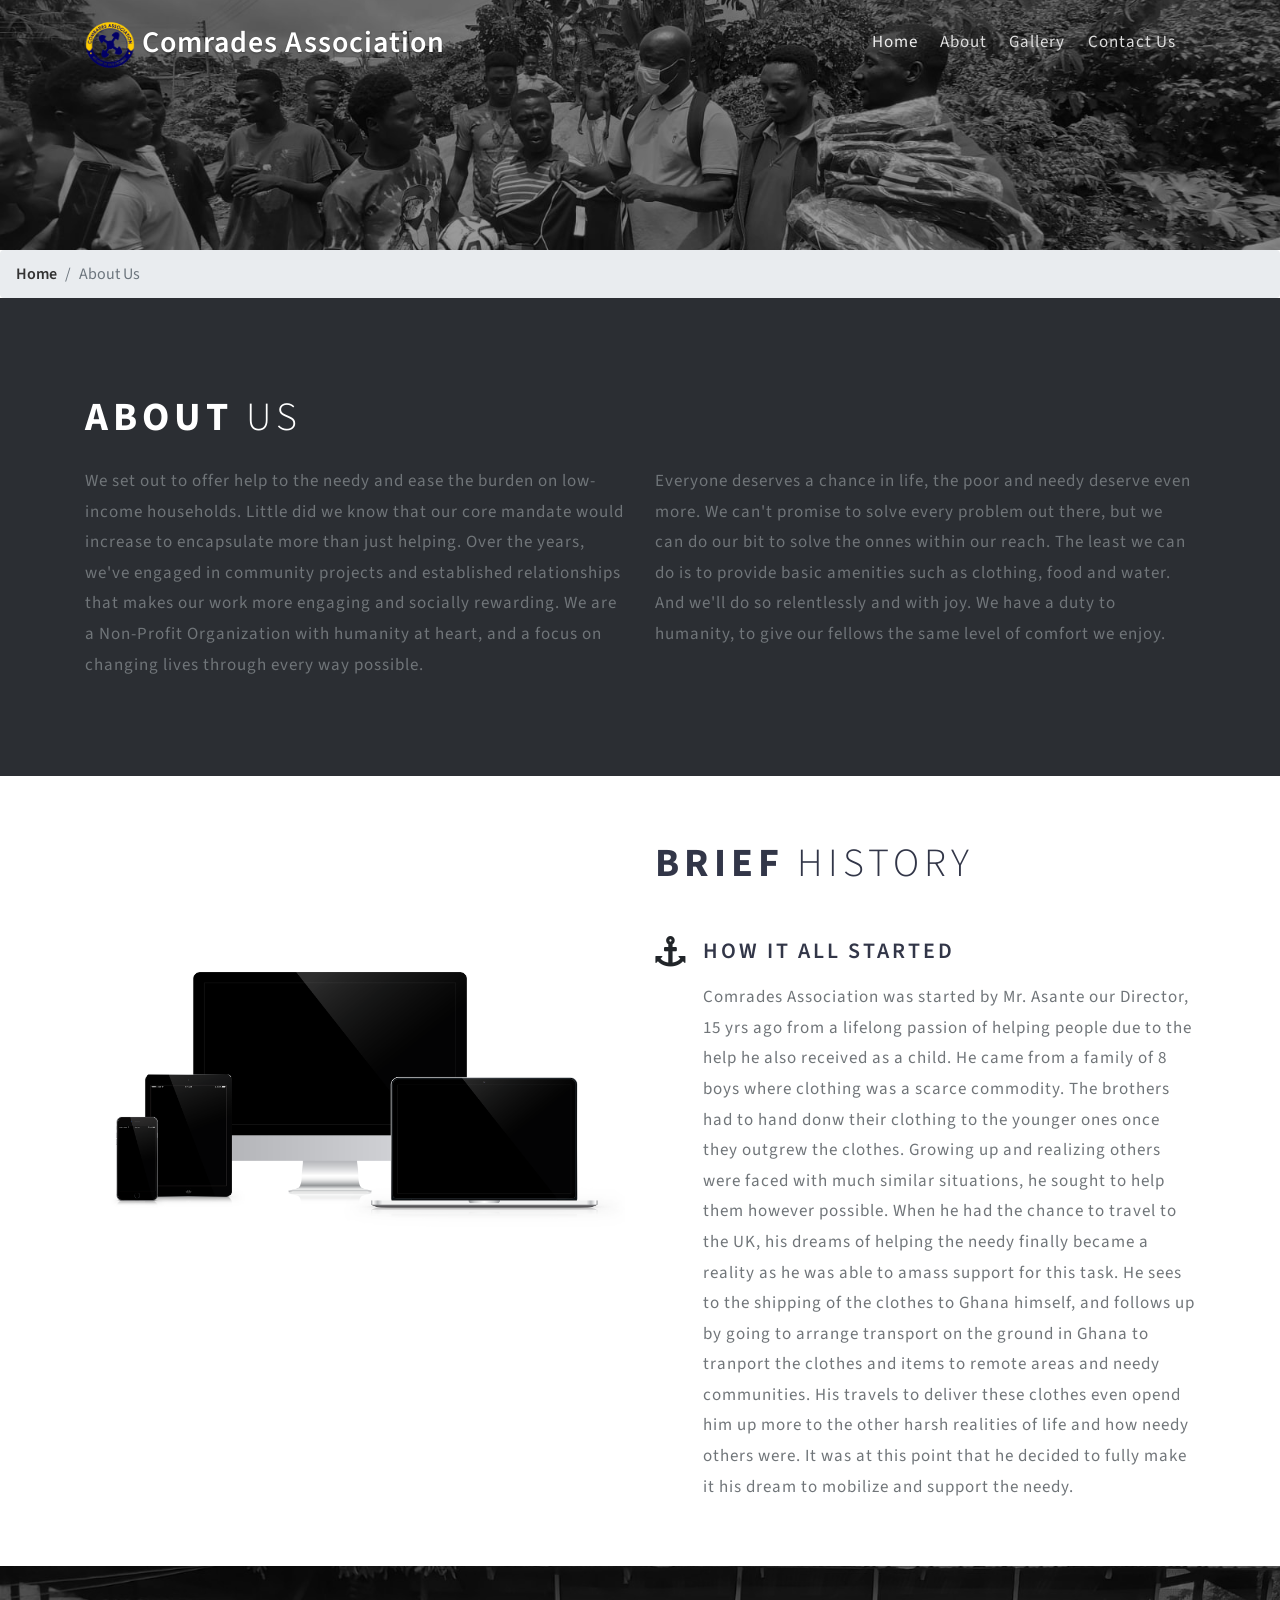
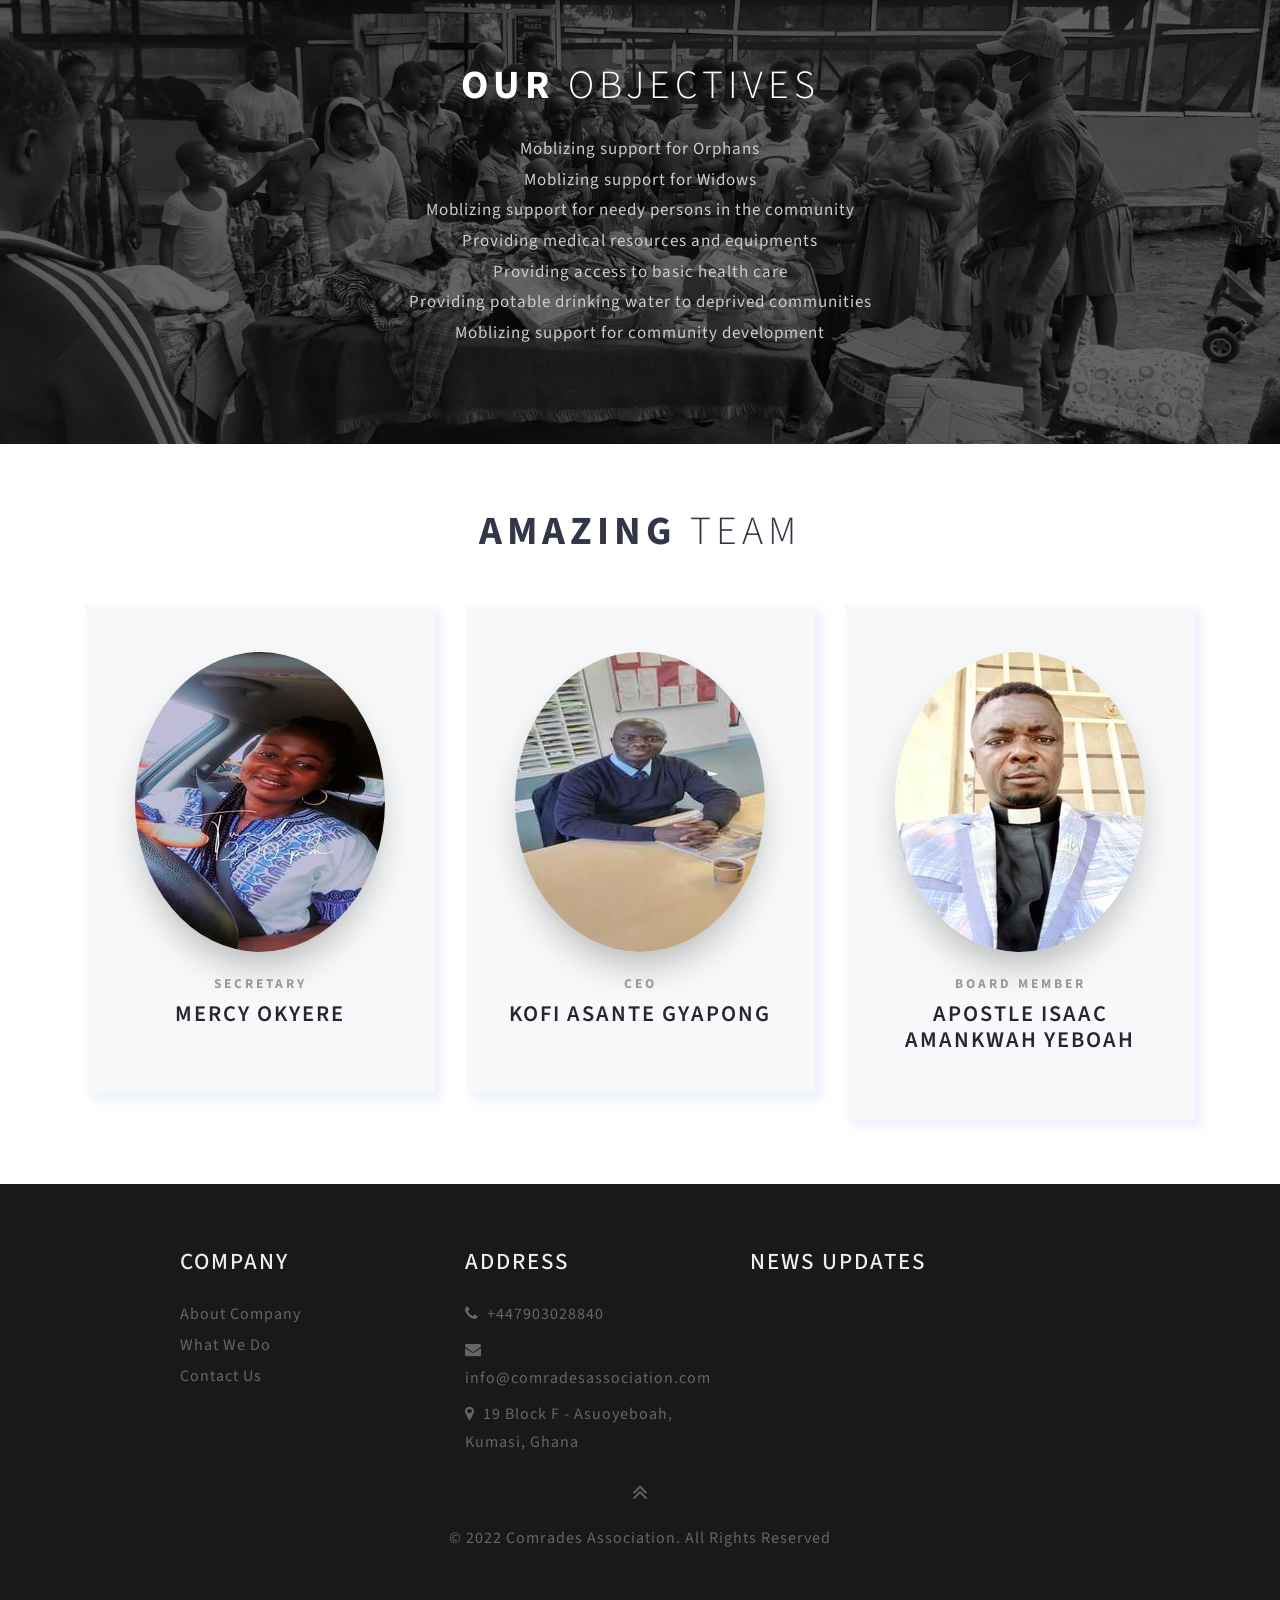
==== commit 37fe4ce0: "final" ====
--- a/about.html
+++ b/about.html
@@ -223,20 +223,15 @@
 			</div>
 			<div class="col-lg-3 col-sm-6 mt-lg-0 mt-5 footer_right">
 				<h3 class="mb-sm-4 mb-3">Address</h3>
-				<p> <span class="fa mr-1 fa-phone"></span> +447903028840</p>
+				<p> <span class="fa mr-1 fa-phone"></span> +447903028840 </p>
 				<p> <span class="fa mr-1 fa-envelope"></span> <a
-						href="mailto:info@example.com">info@comrades.com</a> </p>
+						href="mailto:info@comradesassociation.com">info@comradesassociation.com</a> </p>
 				<p> <span class="fa mr-1 fa-map-marker"></span> 19 Block F - Asuoyeboah, Kumasi, Ghana </p>
 			</div>
 			<div class="col-lg-4 col-sm-6 mt-lg-0 mt-5 footer_middle">
 				<h3 class="mb-sm-4 mb-3">News Updates</h3>
 				<ul>
-					<li><a href="#"><span class="fa mr-1 fa-folder-open-o"></span> Pellentesque libero ut justo,
-							semper</a></li>
-					<li><a href="#"><span class="fa mr-1 fa-folder-open-o"></span> Integer pulvinar leo id viverra
-							feugiat sedquasi architi ecto beatae vitae.</a></li>
-					<li><a href="#"><span class="fa mr-1 fa-folder-open-o"></span> Integer pulvinar leo id sed.</a>
-					</li>
+					
 				</ul>
 			</div>
 		</div>
